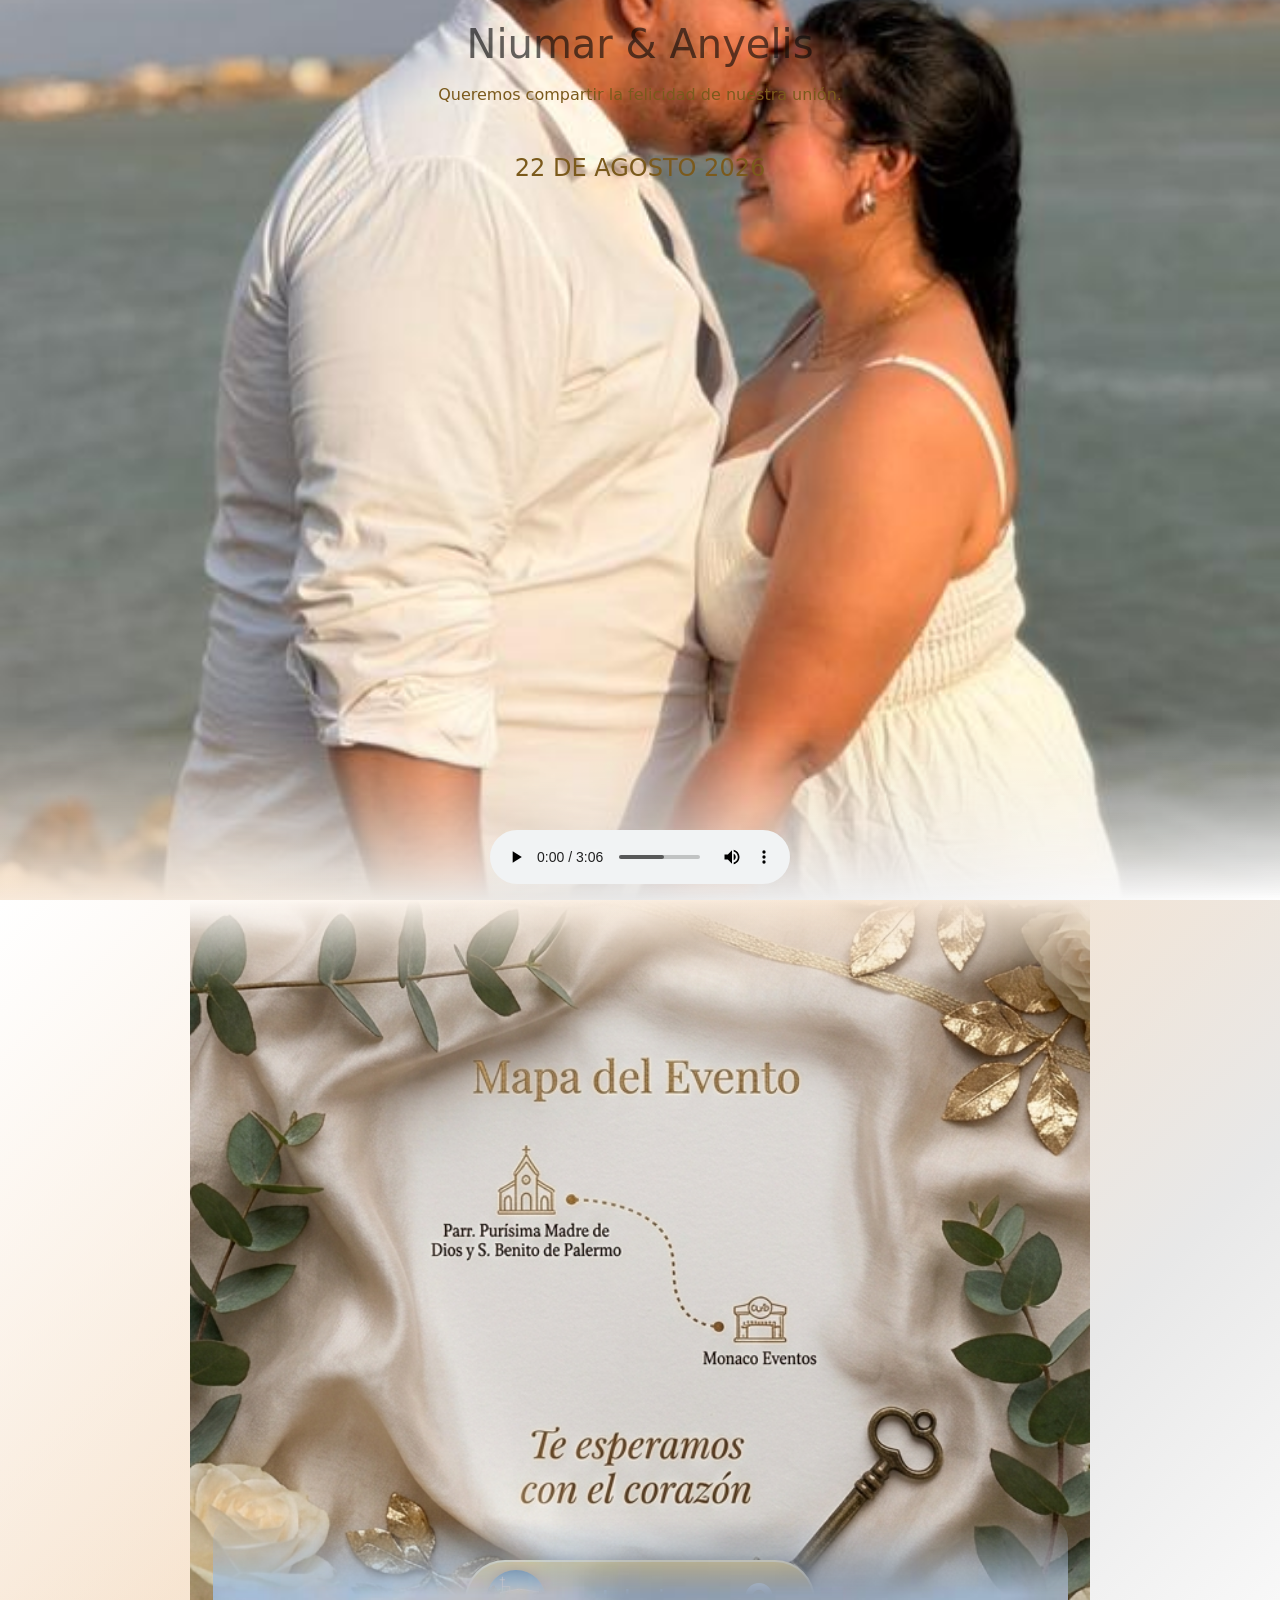
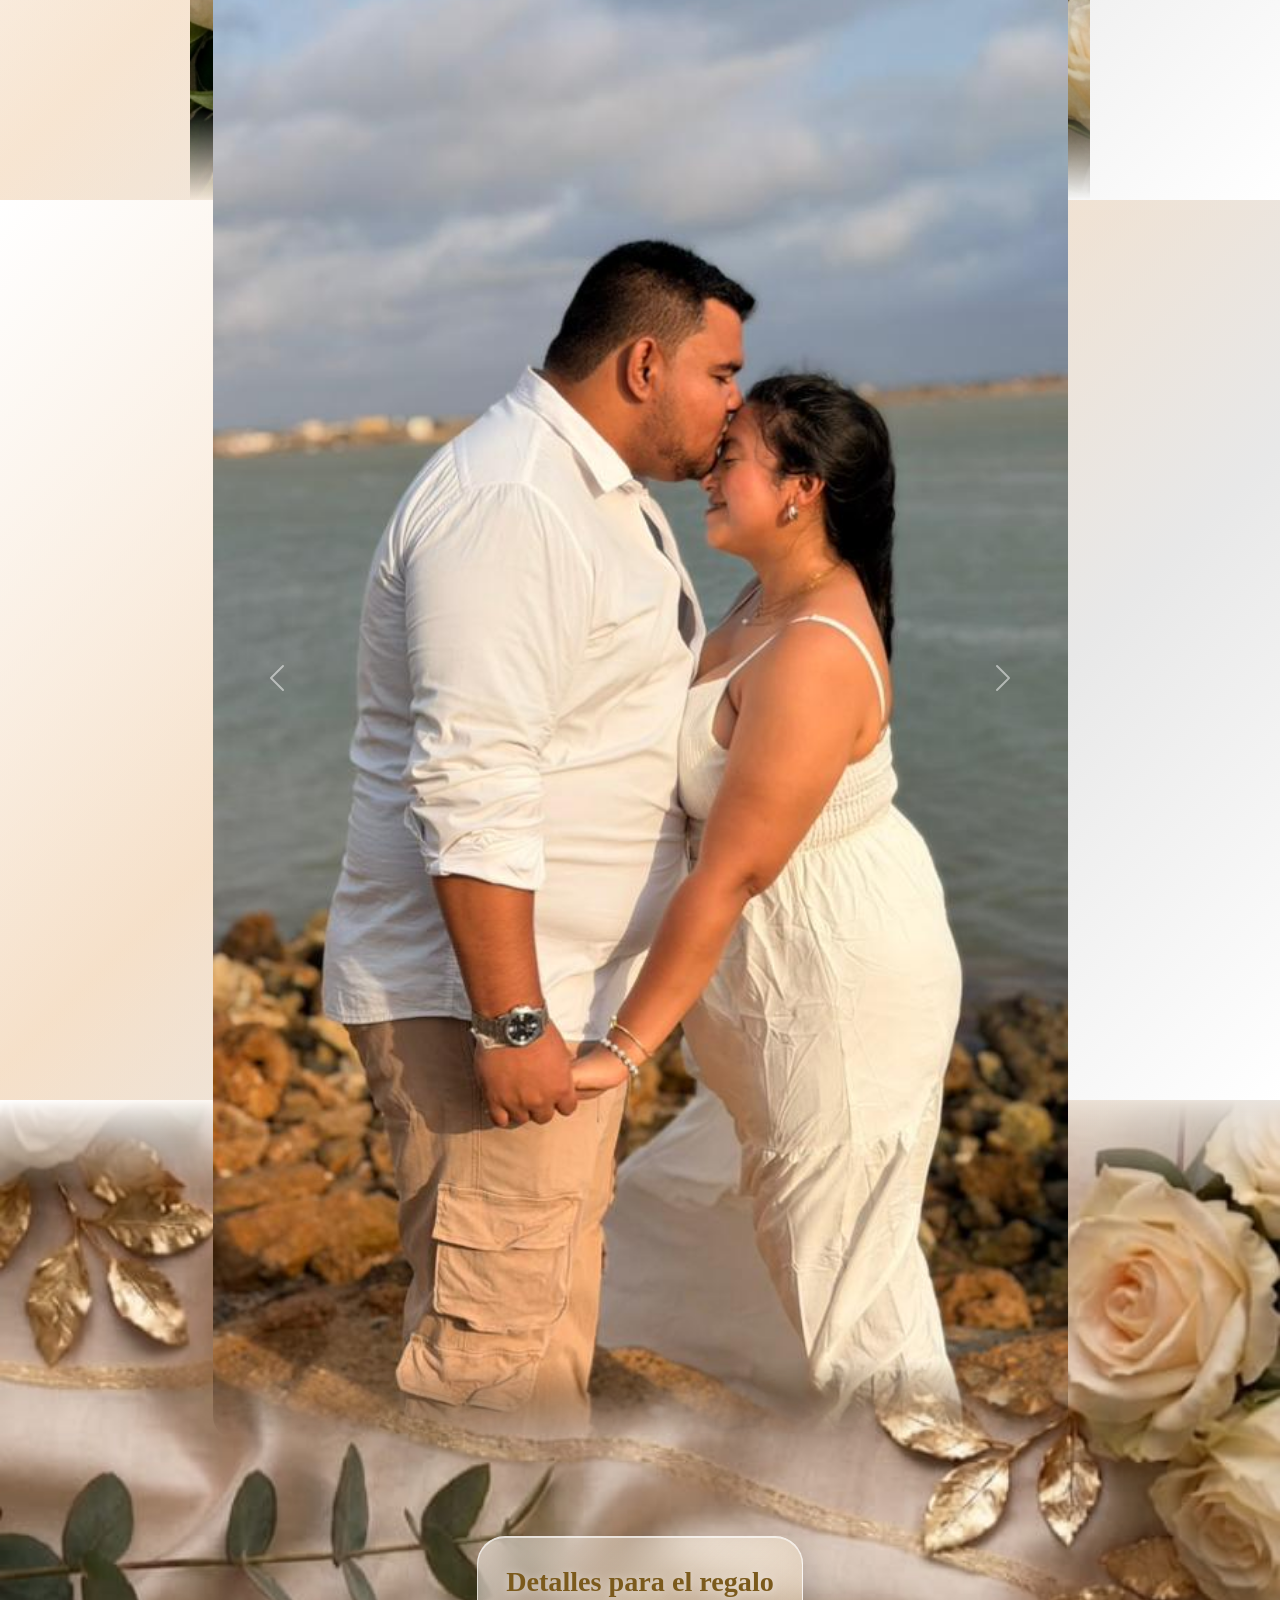
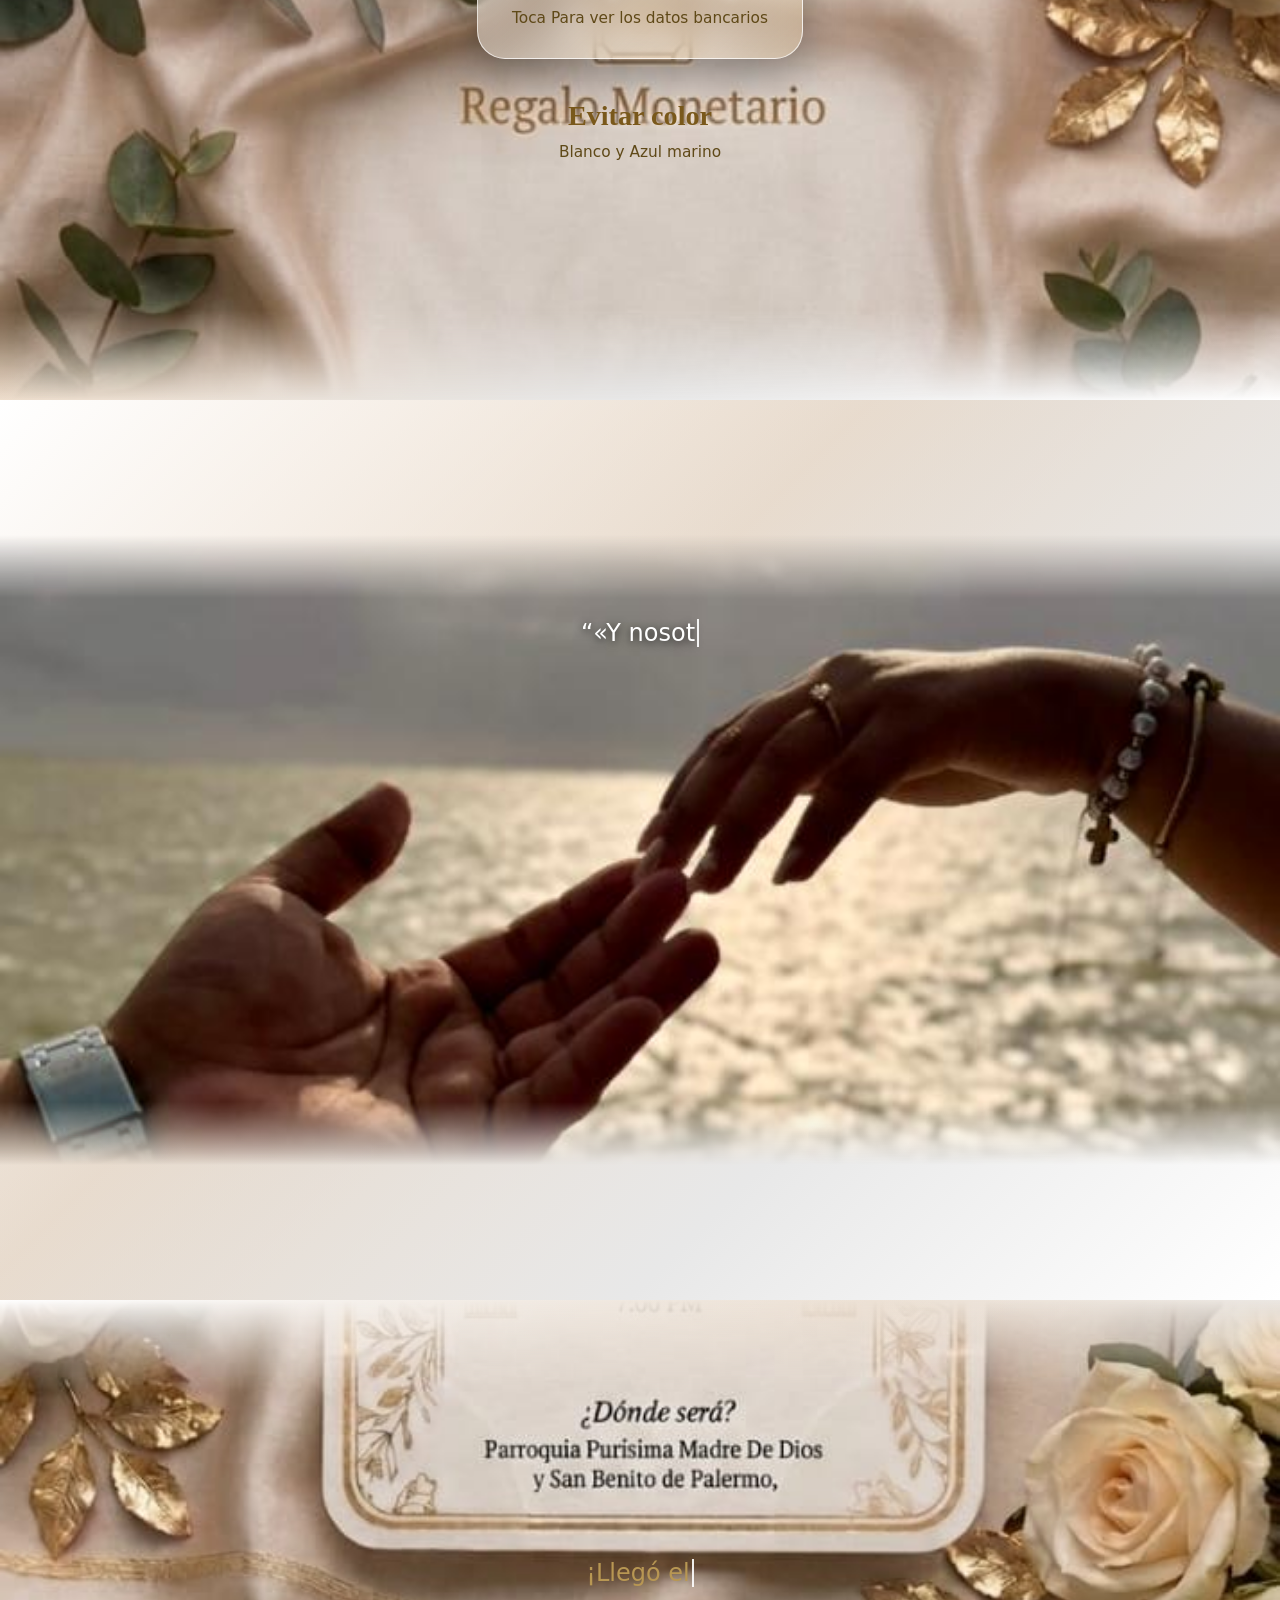
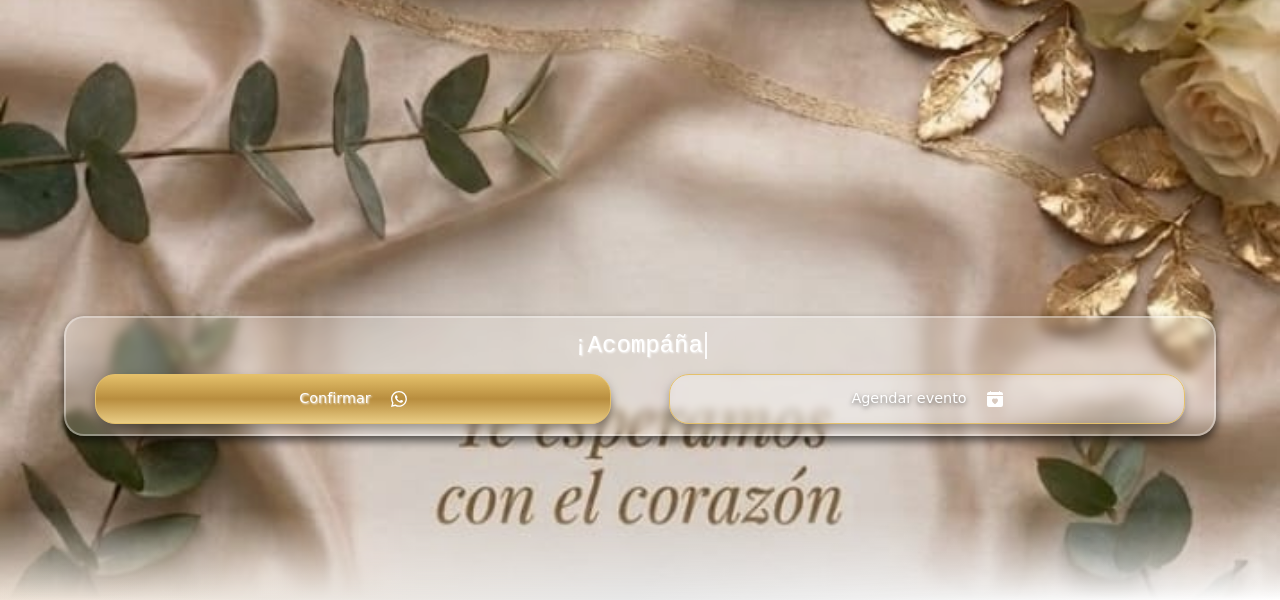
==== invitacion.html @ ceac842b "Add files via upload" ====
<!DOCTYPE html>
<html lang="es">

<head>
    <meta charset="UTF-8">
    <meta name="viewport" content="width=device-width, initial-scale=1.0">
    <link rel="stylesheet" href="css.css">
    <link href="https://cdn.jsdelivr.net/npm/bootstrap@5.3.8/dist/css/bootstrap.min.css" rel="stylesheet"
        integrity="sha384-sRIl4kxILFvY47J16cr9ZwB07vP4J8+LH7qKQnuqkuIAvNWLzeN8tE5YBujZqJLB" crossorigin="anonymous">

    <title>N y A</title>
</head>

<body>




    <div class="a1">
        <div class="contendor-imagen">
            <div class="img-portada">
                <picture>
                    <source media="(max-width: 768px)" srcset="/fotos/5.jpeg">

                    <source media="(min-width: 769px)" srcset="/fotos/1.jpeg">
                    <img src="/fotos/1.jpg" alt="/fotos/1.jpeg"> 
                </picture>
            </div>
            <div class="texto-portada">

                <h2>Niumar & Anyelis</h2>
                <p>Queremos compartir la felicidad de nuestra unión.</p>
                <h3>22 DE AGOSTO 2026</h3>  
                
                <audio autoplay loop controls>
  <source src="/musica/WhatsApp Audio 2026-07-12 at 10.15.30 PM.mpeg"  type="audio/mpeg">
  Tu navegador no soporta el elemento de audio.
</audio>
            </div>
        </div>

    </div>

    <div class="b2">

        <div class="contendor-lugares">
            <img class="fondo-lugares" src="/fotos/fondo3.png" alt=""> 

            <a href="https://maps.app.goo.gl/RhKNfCVbf9KJ9trP8?g_st=aw" class="card-ubicacion-1">
                <div class="foto-lugar-1"> <img src="/fotos/iglesia.jpeg" alt=""></div>
                <div class="texto-lugar-1">
                    <p>Iglesia </p>
                    <p href=""><svg xmlns="http://www.w3.org/2000/svg" width="36" height="36" fill="currentColor"
                            class="bi bi-geo-alt-fill" viewBox="0 0 16 16">
                            <path
                                d="M8 16s6-5.686 6-10A6 6 0 0 0 2 6c0 4.314 6 10 6 10m0-7a3 3 0 1 1 0-6 3 3 0 0 1 0 6" />
                        </svg></p>

                </div>
            </a>
            <a href="https://maps.app.goo.gl/JkAEyETR7zWcaUK56?g_st=awb" class="card-ubicacion-2">


                <div class="texto-lugar-1">


                    <p href=""><svg xmlns="http://www.w3.org/2000/svg" width="36" height="36" fill="currentColor"
                            class="bi bi-geo-alt-fill" viewBox="0 0 16 16">
                            <path
                                d="M8 16s6-5.686 6-10A6 6 0 0 0 2 6c0 4.314 6 10 6 10m0-7a3 3 0 1 1 0-6 3 3 0 0 1 0 6" />
                        </svg></p>

                    <p>Recepción</p>
                </div>
                <div class="foto-lugar-1"> <img src="/fotos/clup.jpeg" alt=""></div>

            </a>


        </div>


    </div>



    <div class="b2">

        <div class="contenedor-fotos-historia">
            <h4>¡Camino al Altar!</h4>
            <div id="carouselExampleFade" class="carousel slide carousel-fade">
                <div class="carousel-inner">
                    <div class="carousel-item active">
                        <img src="/fotos/1.jpeg" class="d-block w-100" alt="...">
                    </div>
                    <div class="carousel-item">
                        <img src="/fotos/2.jpeg" class="d-block w-100" alt="...">
                    </div>
                    <div class="carousel-item">
                        <img src="/fotos/3.jpeg" class="d-block w-100" alt="...">
                    </div>
                    <div class="carousel-item">
                        <img src="/fotos/4.jpeg" class="d-block w-100" alt="...">
                    </div>
                    
                    <div class="carousel-item">
                        <img src="/fotos/7.jpeg" class="d-block w-100" alt="...">
                    </div> 
                    <div class="carousel-item">
                        <img src="/fotos/8.jpeg" class="d-block w-100" alt="...">
                    </div>
                    <div class="carousel-item">
                        <img src="/fotos/9.jpeg" class="d-block w-100" alt="...">
                    </div>
                    <div class="carousel-item">
                        <img src="/fotos/10.jpeg" class="d-block w-100" alt="...">
                    </div>

                    <div class="carousel-item">
                        <img src="/fotos/11.jpeg" class="d-block w-100" alt="...">
                    </div>
                    <div class="carousel-item">
                        <video class="d-block w-100" controls autoplay muted loop>
                            <source src="/fotos/V3.mp4" type="video/mp4">
                        </video>
                    </div>
                </div>

                <button class="carousel-control-prev" type="button" data-bs-target="#carouselExampleFade"
                    data-bs-slide="prev">
                    <span class="carousel-control-prev-icon" aria-hidden="true"></span>
                    <span class="visually-hidden">Previous</span>
                </button>
                <button class="carousel-control-next" type="button" data-bs-target="#carouselExampleFade"
                    data-bs-slide="next">
                    <span class="carousel-control-next-icon" aria-hidden="true"></span>
                    <span class="visually-hidden">Next</span>
                </button>
            </div>
        </div>


    </div>






    <div class="b2">

        <div class="texto-pago">
            <div type="button" class="payment-header" data-bs-toggle="modal" data-bs-target="#exampleModal">
                <div class="payment-header-2">

                    <h3 class="payment-title">Detalles para el regalo</h3>
                    <p class="payment-subtitle">Toca Para ver los datos bancarios </p>
                </div>
            </div>

            <div class="payment-header-3">

                <h3 class="payment-title">Evitar color</h3>
                <p class="payment-subtitle">Blanco y Azul marino </p>
            </div>


        </div>
        <div class="detalles"><img src="/fotos/detalle.jpeg" alt="">
        </div>
    </div>


    <div class="b2">
        <div class="cinta-biblica">
            <img src="/fotos/16.jpeg" alt="">
            <p>“​​«Y nosotros hemos conocido el amor que Dios nos tiene, y hemos creído en él. Dios es Amor y quien
                permanece en el amor permanece en Dios y Dios permanece en él». ​1 Jn 4, 16”</p>


        </div>

    </div>


    <div class="b2">

        <div class="a3">
            <img src="/fotos/fondo5.jpeg" alt="">
            <div class="container-tiempo"> 
                <div class="conteo">
                    <div class="container">

                        <div class="countdown-section">


                            <div class=" conteocard  d-flex gap-3" id="countdown">
                                <!-- Días -->
                                <div class="countdown-box">
                                    <span class="countdown-number" id="days">00</span>
                                    <span class="countdown-label">Días</span>
                                </div>
                                <!-- Horas -->
                                <div class="countdown-box">
                                    <span class="countdown-number" id="hours">00</span>
                                    <span class="countdown-label">Horas</span>
                                </div>
                                <!-- Minutos -->
                                <div class="countdown-box">
                                    <span class="countdown-number" id="minutes">00</span>
                                    <span class="countdown-label">Min</span>
                                </div>
                                <!-- Segundos -->
                                <div class="countdown-box">
                                    <span class="countdown-number" id="seconds">00</span>
                                    <span class="countdown-label">Seg</span>
                                </div>
                            </div>

                            <h4 id="expired-message" class="mt-4 d-none" style="color: #b89753;">¡Llegó el gran día!
                            </h4>
                        </div>
                    </div>
                </div>



                <div class="confirmacion">
                    <div class="container-card-confiramacion">
                        <samp>¡Acompáñanos!</samp>
                        <div class="botones-confirmacion">
                            <a class="boton1"
                                href="https://wa.me/584146645909?text=Hola%2C%20quiero%20confirmar%20mi%20asistencia%20a%20la%20Boda%20de%20Niumar%20y%20Anyelis"
                                target="_blank" rel="noopener noreferrer">Confirmar <svg
                                    xmlns="http://www.w3.org/2000/svg" width="16" height="16" fill="currentColor"
                                    class="bi bi-whatsapp" viewBox="0 0 16 16">
                                    <path
                                        d="M13.601 2.326A7.85 7.85 0 0 0 7.994 0C3.627 0 .068 3.558.064 7.926c0 1.399.366 2.76 1.057 3.965L0 16l4.204-1.102a7.9 7.9 0 0 0 3.79.965h.004c4.368 0 7.926-3.558 7.93-7.93A7.9 7.9 0 0 0 13.6 2.326zM7.994 14.521a6.6 6.6 0 0 1-3.356-.92l-.24-.144-2.494.654.666-2.433-.156-.251a6.56 6.56 0 0 1-1.007-3.505c0-3.626 2.957-6.584 6.591-6.584a6.56 6.56 0 0 1 4.66 1.931 6.56 6.56 0 0 1 1.928 4.66c-.004 3.639-2.961 6.592-6.592 6.592m3.615-4.934c-.197-.099-1.17-.578-1.353-.646-.182-.065-.315-.099-.445.099-.133.197-.513.646-.627.775-.114.133-.232.148-.43.05-.197-.1-.836-.308-1.592-.985-.59-.525-.985-1.175-1.103-1.372-.114-.198-.011-.304.088-.403.087-.088.197-.232.296-.346.1-.114.133-.198.198-.33.065-.134.034-.248-.015-.347-.05-.099-.445-1.076-.612-1.47-.16-.389-.323-.335-.445-.34-.114-.007-.247-.007-.38-.007a.73.73 0 0 0-.529.247c-.182.198-.691.677-.691 1.654s.71 1.916.81 2.049c.098.133 1.394 2.132 3.383 2.992.47.205.84.326 1.129.418.475.152.904.129 1.246.08.38-.058 1.171-.48 1.338-.943.164-.464.164-.86.114-.943-.049-.084-.182-.133-.38-.232" />
                                </svg></a>
                            <a class="boton2"
                                href="https://calendar.google.com/calendar/render?action=TEMPLATE&text=Boda+Niumar+y+Anyelis&dates=20260822T230000Z/20260823T030000Z"
                                target="_blank" rel="noopener noreferrer">Agendar evento <svg
                                    xmlns="http://www.w3.org/2000/svg" width="16" height="16" fill="currentColor"
                                    class="bi bi-calendar-heart-fill" viewBox="0 0 16 16">
                                    <path
                                        d="M4 .5a.5.5 0 0 0-1 0V1H2a2 2 0 0 0-2 2v1h16V3a2 2 0 0 0-2-2h-1V.5a.5.5 0 0 0-1 0V1H4zM16 14V5H0v9a2 2 0 0 0 2 2h12a2 2 0 0 0 2-2M8 7.993c1.664-1.711 5.825 1.283 0 5.132-5.825-3.85-1.664-6.843 0-5.132" />
                                </svg></a>
                        </div>
                    </div>
                </div>
            </div>
        </div>


    </div>





    <!-- Button trigger modal -->

    <!-- Modal -->
    <div class="modal fade" id="exampleModal" tabindex="-1" aria-labelledby="exampleModalLabel" aria-hidden="true">
        <div class="modal-dialog">
            <div class="modal-content">

                <div class="modal-body">

                    <div class="payment-card">
                        <div class="payment-header">

                            <h3 class="payment-title">Detalles para el regalo</h3>
                            <p class="payment-subtitle">Datos bancarios y Zelle para tu aporte</p>
                        </div>

                        <div class="payment-grid">
                            <div class="payment-item">
                                <span class="payment-label">Banco</span>
                                <span class="payment-value">Provincial</span>
                                <span class="payment-label">Cuenta</span>
                                <span class="payment-value">N°‎0108-0085-4701-0032-5571</span>
                                <span class="payment-label">Identificación</span>
                                <span class="payment-value">V-24.251.660</span>
                                <span class="payment-label">Telefono</span>
                                <span class="payment-value">0424-672-2593</span>
                                <span class="payment-label">Zelle</span>
                                <strong class="payment-value">615-454-7557</strong>
                                <span class="payment-label">Concepto</span>
                                <span class="payment-value">"Regalo"</span>


                            </div>
                        </div>
                    </div>
                </div>

            </div>
        </div>
    </div>









    <script src="https://cdn.jsdelivr.net/npm/bootstrap@5.3.8/dist/js/bootstrap.bundle.min.js"
        integrity="sha384-FKyoEForCGlyvwx9Hj09JcYn3nv7wiPVlz7YYwJrWVcXK/BmnVDxM+D2scQbITxI"
        crossorigin="anonymous"></script>
    <script src="/script.js"></script>
</body>

</html>
---- css.css ----
* {
    margin: 0%;
    padding: 0%;

}

body {
    background: linear-gradient(135deg, #ffffff 0%, #db893124 40%, #e8e8e8 70%, #ffffff 100%);

}

.a1 {
    height: 100vh;
    width: 100%;
    display: flex;
    font-size: 40px;
    background: linear-gradient(135deg, #ffffff 0%, #db893124 40%, #e8e8e8 70%, #ffffff 100%);

}


.b2 {

    width: 100%;
    background: linear-gradient(135deg, #ffffff 0%, #db893124 40%, #e8e8e8 70%, #ffffff 100%);
    display: flex;
    justify-content: center;
    align-items: center;
    animation: text linear;
    animation-timeline: view();
    animation-range: entry 0% cover 40%;
    height: 100vh;
    flex-direction: column;
    position: relative;

}

.contendor-imagen {
    width: 100%;
    height: 100%;
    display: flex;
    flex-direction: column;
    position: relative;
    overflow: hidden;
}
.texto-portada-1 {
    position: absolute;
    inset: 0;
    z-index: 2;
    gap: 10px;
    height: 100%;
    
    display: flex;
    flex-direction: column;
    justify-content: center;
    align-items: center;
    width: 100%;
    margin: 0 auto;
    text-align: center; 
    opacity: 0;
    background-color: rgba(0, 0, 0, 0.295); 
    transform: translateX(-80px);
    animation: aparecerDesdeIzquierda 2.1s ease-out forwards;
color: white;
}
.texto-portada-1 .typing-content {
    display: inline;
    white-space: normal;
}

.texto-portada-1 h2{
    font-size: 2rem; 
     color: #7b5a1c; 
}
.texto-portada-1 p {
      font-size: 1.5rem; 
      width: 
      90%;
}
.texto-portada-1 a{
    text-decoration: none;
    color: white;
    border: solid 1px white;
    padding: 10px;
    border-radius: 10px; 
   background: transparent;
     backdrop-filter: blur(20px);
     font-size: 1rem; 
     box-shadow: 0px 5px 10px rgba(0, 0, 0, 0.63); 

}

.texto-portada-1 h2 .typing-cursor,
.texto-portada-1 p .typing-cursor {
    border-right: 2px solid rgba(255, 255, 255, 0.9);
    margin-left: 2px;
    animation: blinkCursor 0.8s step-end infinite;
}

.texto-portada {
    height: 100vh; 
    color: black;
    display: flex;
    flex-direction: column;
    align-items: center;
    gap: 10px;
    width: 100%;
    margin: 0 auto;
    text-align: left;
    opacity: 0;
    transform: translateX(-80px);
    animation: aparecerDesdeIzquierda 2.1s ease-out forwards;
}

.texto-portada h1,
.texto-portada h2,
.texto-portada h3,
.texto-portada p {
    opacity: 0;
    transform: translateX(-60px);
    animation: aparecerDesdeIzquierda 0.9s ease-out forwards;
}

.texto-portada h1 {
    animation-delay: 0.15s;
    font-size: 2rem;
    width: 100%;
    height: 5vh;
    display: flex;
    justify-content: center;
    color: #7b5a1c;
}

.texto-portada h2 {
    animation-delay: 0.35s;
    font-size: 2.5rem;
    width: 100%;
    height: 5vh;
    display: flex;
    justify-content: center;
    color: rgba(8, 8, 8, 0.616); 
    margin-top: 20px;
 
} 

.texto-portada h3 {
    margin-bottom: 69vh;
    animation-delay: 0.45s;
    font-size: 1.5rem;
    width: 100%;
    height: 5vh;
    display: flex;
    justify-content: center;
    color: #7b5a1c; 
}

.texto-portada p {
    animation-delay: 0.65s;
    font-size: 1rem;
    width: 90%;
    height: 5vh;
    display: flex;
    justify-content: center;
    text-align: center;
    color: #7b5a1c; 
}


@keyframes text {
    from {
        opacity: 0;
        scale: .5;

    }

    to {
        opacity: 1;
        scale: 1;

    }
}


.img-portada {
    position: absolute;
    inset: 0;
    width: 100%;
    height: 100%;
    z-index: 0;

}

.img-portada img {
    width: 100%;
    height: 100%;
    image-rendering: high-quality;
    /* Para navegadores modernos */
    image-rendering: -webkit-optimize-contrast;
    /* Chrome */
    display: block;
    object-fit: cover;
    mask-image: linear-gradient(white 80%, transparent);
    animation: fadeIn 3s ease;
}

@keyframes fadeIn {
    0% {
        opacity: 0;
        filter: blur(20px);

    }

    10% {
        opacity: 1;
        filter: brightness(2) blur(10px);

    }
}

@keyframes aparecerDesdeIzquierda {
    0% {
        opacity: 0;
        transform: translateX(-80px);
    }

    100% {
        opacity: 1;
        transform: translateX(0);
    }
}

.contendor-lugares {
    width: 100%;
    max-width: 900px;
    height: 100vh;
    display: flex;
padding-top: 70px; 
    flex-direction: column;
    align-items: center;
    gap: 20px;  
    justify-content: end; 
    position: relative;
    overflow: hidden;

}

.fondo-lugares {
    position: absolute;
    inset: 0;
    width: 100%;
    height: 100%;
    object-fit: cover;
    z-index: 0;
    pointer-events: none;
    mask-image: linear-gradient(transparent, white 10%, white 90%, transparent);

}

.contendor-lugares > *:not(.fondo-lugares) {
    position: relative;
    z-index: 1;
}


.card-ubicacion-1,
.card-ubicacion-2 {
    background-color: rgba(255, 255, 255, 0.274);
    width: 350px; 
    height: 80px;
    border: solid 2px rgba(255, 255, 255, 0.468);
    border-radius: 50px;  
    display: flex;
    opacity: 0;
    transform: translateX(0);
    transition: transform 1200ms cubic-bezier(.2,.8,.2,1), opacity 1200ms ease-out;
}

.card-ubicacion-1 {
    transform: translateX(-220px);
     color: white;
    background: linear-gradient(to bottom, #e4c06a 0%, #b88d3e 50%, #e9cc84 100%);
    border: solid 2px #ffffff71; 
       backdrop-filter: blur(10px); 
         box-shadow: 0px 5px 15px rgba(0, 0, 0, 0.64); 
           text-decoration: none; 
}

.card-ubicacion-2 {
    transform: translateX(220px);
 border: solid 2px #e4c06a; 
   margin-bottom: 60px ;   
   color: #e4bf6a8c; 
     backdrop-filter: blur(10px); 
       box-shadow: 0px 5px 15px rgba(0, 0, 0, 0.5); 
     text-shadow: 0px 5px 10px rgba(255, 255, 255, 0.498); 
       text-decoration: none;
   }

/* Cuando el observer añade la clase, llevan a posición visible */
.card-ubicacion-1.in-view,
.card-ubicacion-2.in-view {
    transform: translateX(0);
    opacity: 1;
}

.foto-lugar-1 {
    width: 100px; 
    height: 100%; 
    display: flex;
    justify-content: center;
    align-items: center;
}

.foto-lugar-1 img {
    width: 60px;
    height: 60px; 
    object-fit: cover;
    border-radius: 50%;
    box-shadow: 0px 5px 15px rgba(0, 0, 0, 0.911); 
}

.texto-lugar-1 {
    width: 250px;
    height: 100%;
    display: flex;
    justify-content:space-around; 
    align-items: center;
    padding: 5px;
}

.texto-lugar-1 p {
    text-align: center;
    justify-content: center; 
  margin: 0;
  padding: 0; 
    font-size: 1.5rem;
    
}






@keyframes aparecerDesdeArriba {
    from {
        opacity: 0;
        transform: translateY(-60px);
    }

    to {
        opacity: 1;
        transform: translateY(0);
    }
}

@keyframes entrarDesdeIzquierda {
    from {
        opacity: 0;
        transform: translateX(-120px);
    }

    to {
        opacity: 1;
        transform: translateX(0);
    }
}

@keyframes entrarDesdeDerecha {
    from {
        opacity: 0;
        transform: translateX(120px);
    }

    to {
        opacity: 1;
        transform: translateX(0);
    }
}

.contenedor-fotos-historia {
    width: 100%;
    max-width: 900px;
    height: 100vh;
    display: flex;
    justify-content: center !important;
    align-items: center;
    flex-direction: column;

}

.contenedor-fotos-historia h4 {
    font-size: 2.5rem;
    text-align: center;
    font-family: 'Cinzel', 'Georgia', serif;
    font-weight: bold;
    background: linear-gradient(to bottom, #e4c06a 0%, #b88d3e 50%, #e9cc84 100%);
    -webkit-background-clip: text;
    -webkit-text-fill-color: transparent;
    background-clip: text;
    text-fill-color: transparent;
    filter: drop-shadow(1px 4px 4px rgba(216, 209, 196, 0.842));
    text-shadow: 0px 5px 10px rgba(218, 218, 218, 0.217);
}

.contenedor-fotos-historia .typing-content {
    display: inline;
    white-space: normal;
}

.contenedor-fotos-historia h4 .typing-cursor {
    border-right: 2px solid rgba(255, 255, 255, 0.9);
    margin-left: 2px;
    animation: blinkCursor 0.8s step-end infinite;
}

.carousel {
    width: 95%;
    height: 80%;
    display: flex;
    justify-content: center;
    align-items: center;

}

.carousel img {
    width: 100%;
    height: 100%;
    object-fit: cover;
    border-radius: 20px;
    image-rendering: high-quality;
    /* Para navegadores modernos */
    image-rendering: -webkit-optimize-contrast;
    /* Chrome */
    display: block;
    object-fit: cover;
    mask-image: linear-gradient(transparent, white 5%, white 95%, transparent);
    animation: fadeIn 3s ease;

}

.carousel video {
    width: 100%;
    height: 100%;
    object-fit: cover;
    border-radius: 20px;
    mask-image: linear-gradient(transparent, white 5%, white 95%, transparent);

}

.cinta-biblica {
    position: relative;
    width: 100%;
    height: 70vh;
    display: flex;
   justify-content: center;    
    overflow: hidden;
}

.cinta-biblica img {
    position: absolute;
    inset: 0;
    width: 100%;
    height: 100%;
    object-fit: cover;
    z-index: 0;
    mask-image: linear-gradient(transparent, white 10%, white 90%, transparent);

}

.cinta-biblica p {
     margin-top: 60px;
    position: relative;
    z-index: 1;
    color: white;
    text-align: center;
    padding: 20px;
    max-width: min(90%, 700px);
  
    text-shadow: 0 2px 8px rgba(0, 0, 0, 0.8);
    font-size: clamp(1.5rem, 2.2vw, 1.5rem);
    line-height: 1.5;
    display: block;
    overflow: hidden;
    opacity: 1;
}

.cinta-biblica .typing-content {
    display: inline;
    white-space: normal;
}

.cinta-biblica p .typing-cursor {
    border-right: 2px solid rgba(255, 255, 255, 0.9);
    margin-left: 2px;
    animation: blinkCursor 0.8s step-end infinite;
}

@keyframes blinkCursor {
    50% {
        border-color: transparent;
    }
}

.a3 {
    width: 100%;
    height: 100vh;

    position: relative;
}

.a3 img {
    width: 100%;
    height: 100vh;
    object-fit: cover;
    mask-image: linear-gradient(transparent, white 10%, white 90%, transparent);


}

.container-tiempo {
    height: 100%;
    width: 100%;
    position: absolute;
    inset: 0;
    z-index: 10;
    display: flex;
    flex-direction: column;
}

.container-tiempo .typing-content {
    display: inline;
    white-space: normal;
}

.container-tiempo .typing-cursor {
    border-right: 2px solid rgba(255, 255, 255, 0.9);
    margin-left: 2px;
    animation: blinkCursor 2s step-end infinite;
}

.conteo {
    width: 100%;
    height: 59vh;    
    display: flex;
    justify-content: end !important;  
    align-items: end !important ; 

} 

.conteocard {
    width: 100%; 
    height: 100%;
margin-top: 50px;   
display: flex;
    justify-content: center;
    align-items: end; 
    
  
    
}

.textox {
    width: 100%;
    height: 20vh;

    display: flex;
  


}
.countdown-box{
    height: 120px; 
}
.textox h3 {
    width: 100%;
    font-size: 1rem;
    text-align: center;
    color: rgba(255, 255, 255, 0.849);
    text-shadow: 1px 1px 10px rgba(0, 0, 0, 0.984);
}

.textox .typing-content {
    display: inline;
    white-space: normal;
}

.textox h3 .typing-cursor {
    border-right: 2px solid rgba(255, 255, 255, 0.9);
    margin-left: 2px;
    animation: blinkCursor 0.8s step-end infinite;
}

.confirmacion {
    width: 100%;
    height: 30vh;

    display: flex;
    justify-content: center;
    align-items: center;
    flex-direction: column;


}

.container-card-confiramacion {
    width: 90%;
    height: 120px; 
    display: flex;
    justify-content: center;
    align-items: center;
    flex-direction: column;
    border: solid 3px rgb(255, 255, 255);
    border-radius: 20px;
    background: rgba(255, 255, 255, 0.2);
    backdrop-filter: blur(5px);
    -webkit-backdrop-filter: blur(5px);
    border: 2px solid rgba(255, 255, 255, 0.331);
    margin-top: 20px;
    box-shadow: 0px 5px 10px rgba(0, 0, 0, 0.612);
    text-shadow: 1px 1px 2px rgba(255, 255, 255, 0.877);
}

.container-card-confiramacion samp {
    font-size: 1.5rem;
color:white; 
}

.botones-confirmacion {
    width: 100%;
    display: flex;
    justify-content: space-around;


}

.botones-confirmacion a {
    width: 45%; 
    height: 50px;
    display: flex;
    justify-content: center;
    align-items: center;

    gap: 20px;
    border-radius: 20px;
    box-shadow: 0px 5px 10px rgba(0, 0, 0, 0.292);
    font-size: 0.9rem;
    margin-top: 10px;

    text-decoration: none;

}

.boton1 {
    color: white;
    background: linear-gradient(to bottom, #e4c06a 0%, #b88d3e 50%, #e9cc84 100%);
    border: solid 1px #e4c06a;
}

.boton2 {
    border: solid 1px #e4c06a;
    color: white; 
    text-shadow: 0px 2px 5px rgba(0, 0, 0, 0.521);
    background: rgba(255, 255, 255, 0.14);
    backdrop-filter: blur(5px); 
}

.container {
    height: 100%;
    width: 100%;
    ;

}

.countdown-section {
    height: 100%;
    display: flex;
    justify-content: center;
    align-items: center;
    flex-direction: column;


}



.countdown-box {
    background: rgba(255, 255, 255, 0.2);
    backdrop-filter: blur(2px);
    -webkit-backdrop-filter: blur(2px);
    border: 2px solid rgba(255, 255, 255, 0.635);
    border-radius: 10px;
    min-width: 80px;
    box-shadow: 0px 5px 10px rgba(0, 0, 0, 0.612);
    display: flex;
    flex-direction: column;
    justify-content: center;
    align-items: center;
}

.mb-4 {
    font-family: 'Cinzel', 'Georgia', serif;
    /* Tipografía elegante similar */
    font-weight: bold;
    background: linear-gradient(to bottom, #e4c06a 0%, #b88d3e 50%, #e9cc84 100%);
    -webkit-background-clip: text;
    -webkit-text-fill-color: transparent;
    background-clip: text;
    text-fill-color: transparent;
    /* Sombra suave para imitar el relieve de la imagen */
    filter: drop-shadow(1px 4px 4px rgba(216, 209, 196, 0.842));
    font-size: 3rem;

    /* Sombra para resaltar el texto */
}


.countdown-number {
    font-family: 'Cinzel', 'Georgia', serif;
    /* Tipografía elegante similar */
    font-weight: bold;
    background: linear-gradient(to bottom, #e4c06a 0%, #b88d3e 50%, #e9cc84 100%);
    -webkit-background-clip: text;
    -webkit-text-fill-color: transparent;
    background-clip: text;
    text-fill-color: transparent;
    /* Sombra suave para imitar el relieve de la imagen */
    filter: drop-shadow(1px 4px 4px rgba(216, 209, 196, 0.4));
    font-size: 2rem;

}

.countdown-label {
    font-size: 0.85rem;
    text-transform: uppercase;
    color: #ecebeb;
    letter-spacing: 1px;
    text-shadow: 1px 1px 10px rgba(0, 0, 0, 0.984);
}
.texto-pago {
    position: absolute;
    inset: 0;
    width: 100%;
    height: 100%;
    z-index: 2;
    display: flex;
    justify-content: center;
    align-items: center  ;
    flex-direction: column; 
    gap: 40px; 
   
}
 .modal-body, .modal-content, .modal-dialog, .modal{
    background: transparent !important; 
    border: none !important;
    box-shadow: none !important; 
    display: flex;
    justify-content: center;
    align-items: center;

} 
.modal-body {
    display: flex;
    justify-content: center;
    align-items: center;
    padding: 0 !important; 
} 

.payment-header-2{
    width: min(100%, 640px);
    margin-top: 200px; 
    padding: 28px; 
    border-radius: 28px;
    background: linear-gradient(135deg, rgba(255, 255, 255, 0.46), rgba(244, 223, 170, 0.24));
    border: 1px solid rgba(255, 255, 255, 0.7);
    box-shadow: 0 18px 45px rgba(0, 0, 0, 0.35), inset 0 1px 0 rgba(255, 255, 255, 0.63);
    backdrop-filter: blur(14px);
    -webkit-backdrop-filter: blur(14px);
   
}
.payment-card {
    width: min(92%, 640px);
    position: relative;
    padding: 28px;
    border-radius: 28px;
    background: linear-gradient(135deg, rgba(255, 255, 255, 0.46), rgba(244, 223, 170, 0.24));
    border: 1px solid rgba(255, 255, 255, 0.7);
    box-shadow: 0 18px 45px rgba(0, 0, 0, 0.35), inset 0 1px 0 rgba(255, 255, 255, 0.63);
    backdrop-filter: blur(14px);
    -webkit-backdrop-filter: blur(14px);
    overflow: hidden;
}

.payment-card::before {
    content: "";
    position: absolute;
    inset: 0;
    background: linear-gradient(135deg, rgba(228, 192, 106, 0.28), transparent 55%, rgba(255, 255, 255, 0.18));
    pointer-events: none;
}

.payment-header,
.payment-grid,
.payment-zelle {
    position: relative;
    z-index: 1;
}

.payment-badge {
    display: inline-flex;
    align-items: center;
    justify-content: center;
    padding: 6px 12px;
    border-radius: 999px;
    background: rgba(125, 91, 24, 0.18);
    border: 1px solid rgba(125, 91, 24, 0.35);
    color: #7b5a1c;
    font-size: 0.72rem;
    text-transform: uppercase;
    letter-spacing: 1px;
    margin-bottom: 12px;
    font-weight: 700;
}

.payment-title {
    margin: 0;
    text-align: center;
    font-family: 'Cinzel', 'Georgia', serif;
    font-size: clamp(1.6rem, 2.2vw, 2.3rem);
    font-weight: 700;
    color: #7b5a1c;
    text-shadow: 0 1px 10px rgba(255, 255, 255, 0.55);
}

.payment-subtitle {
    margin: 8px 0 0;
    text-align: center;
    color: #5f4918;
    font-size: 0.96rem;
}

.payment-grid {
    display: flex;
    justify-content: column; 
    gap: 14px;
    margin-top: 22px;
    width: 100%; 
}

.payment-item {
    width: 100%; 
    background: rgba(255, 255, 255, 0.24);
    border: 1px solid rgba(255, 255, 255, 0.6);
    border-radius: 18px;
    padding: 14px 16px;
    box-shadow: inset 0 1px 0 rgba(255, 255, 255, 0.45);
    gap: 8px; 
}

.payment-label {
    display: block;
    margin-bottom: 6px;
    font-size: 0.72rem;
    text-transform: uppercase;
    letter-spacing: 1.1px;
    color: #7b5a1c;
    font-weight: 700;
}

.payment-value {
    color: #3b2a0d;
    font-size: 1rem;
    font-weight: 600;
}

.payment-zelle {
    display: flex;
    justify-content: space-between;
    align-items: center;
    gap: 16px;
    margin-top: 18px;
    padding: 16px 18px;
    border-radius: 18px;
    background: rgba(255, 255, 255, 0.26);
    border: 1px solid rgba(255, 255, 255, 0.62);
}

.payment-note {
    font-size: 0.9rem;
    color: #7b5a1c;
    font-weight: 700;
}

.detalles{
    width: 100%;
    height: 100%;
    display: flex;
    justify-content: center;
    align-items: center;    
    position: relative;
    overflow: hidden;

}
.detalles img{
    position: absolute;
    inset: 0;
    width: 100%;
    height: 100%;
    object-fit: cover;
    z-index: 0;
    mask-image: linear-gradient(transparent, white 10%, white 90%, transparent);
}
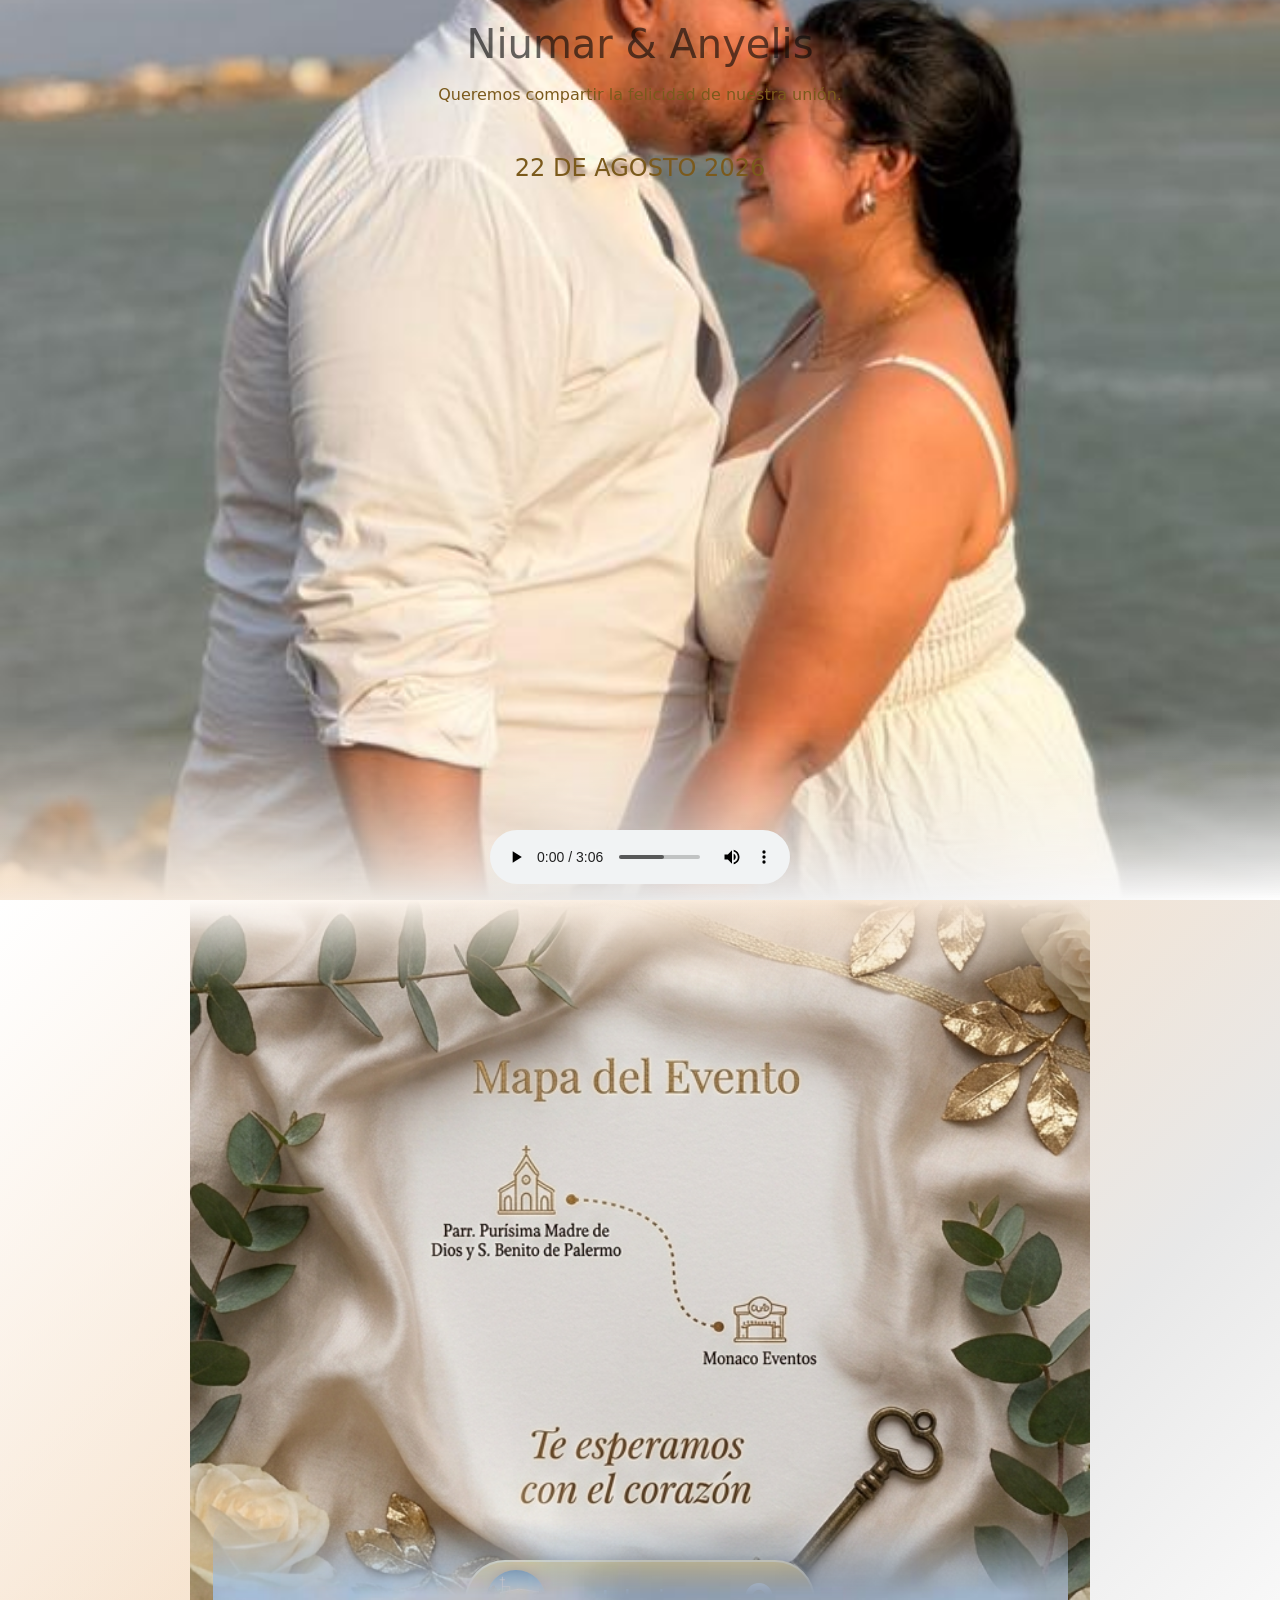
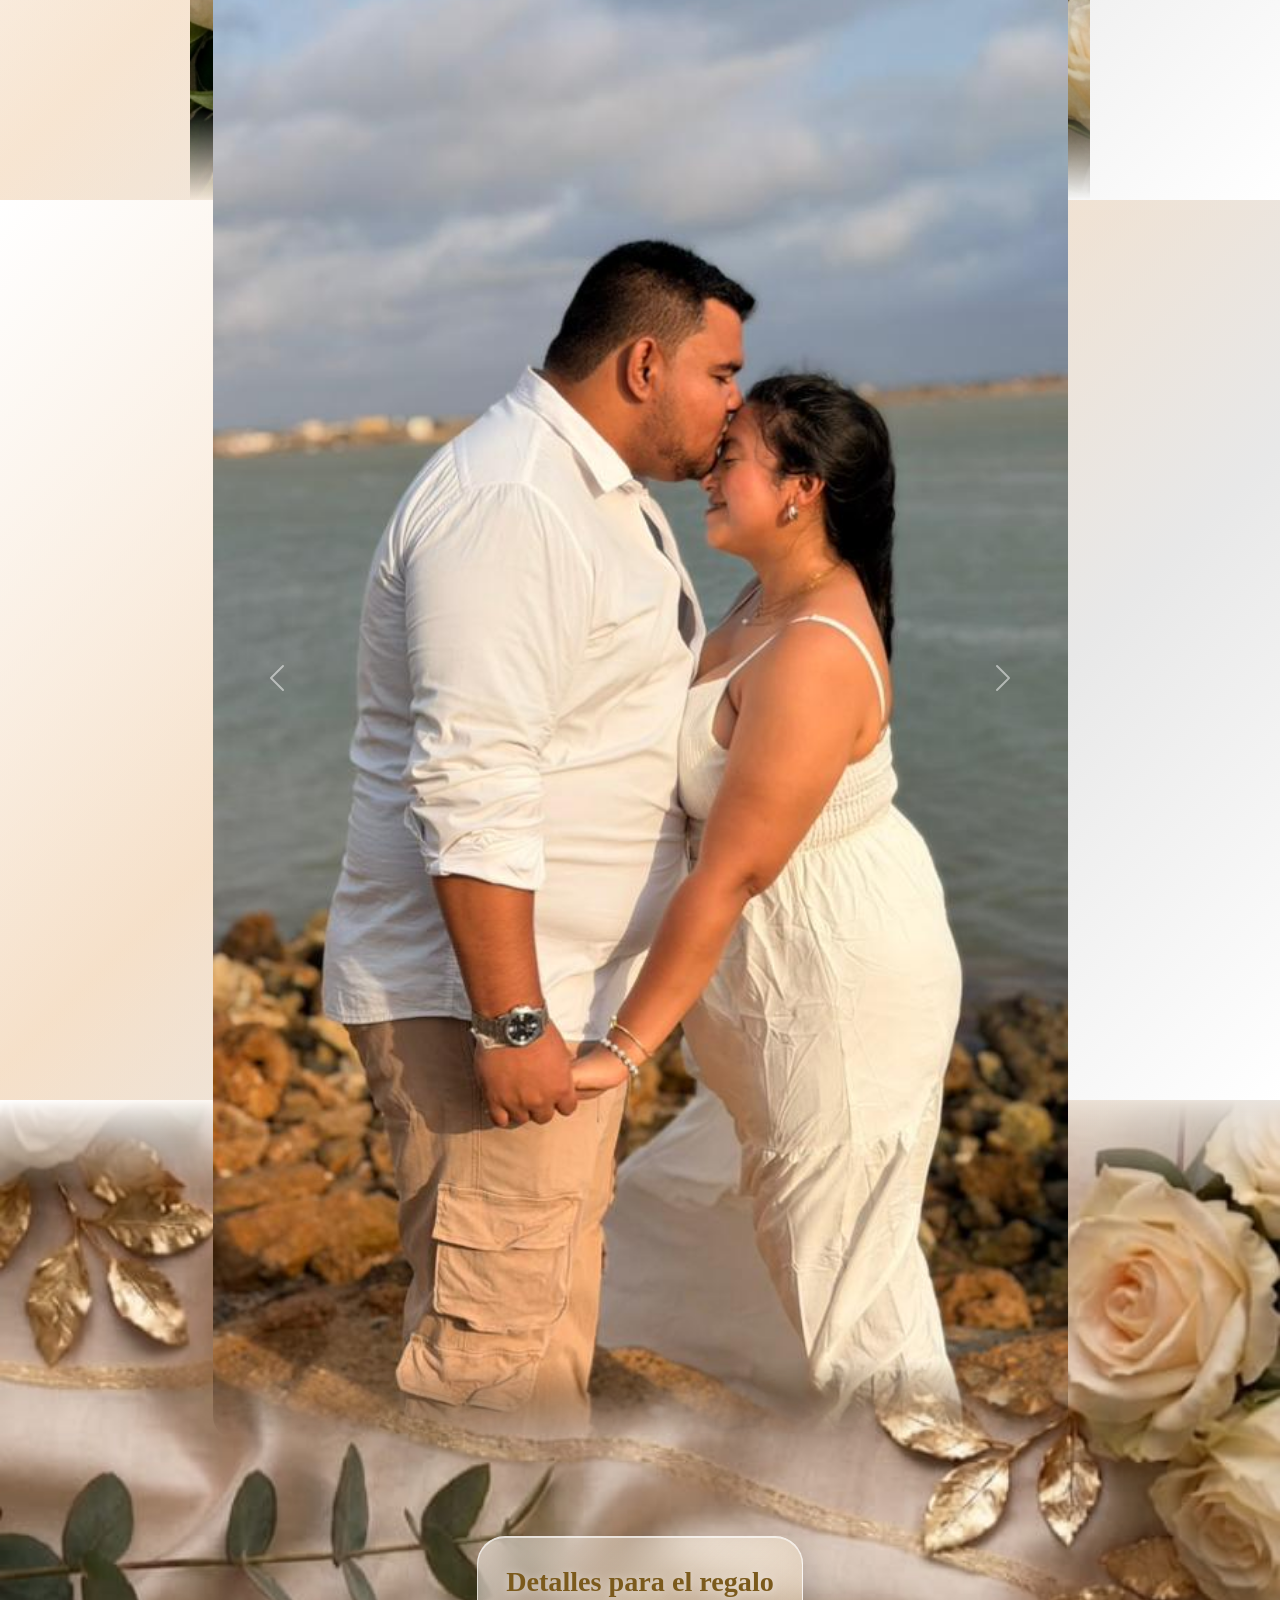
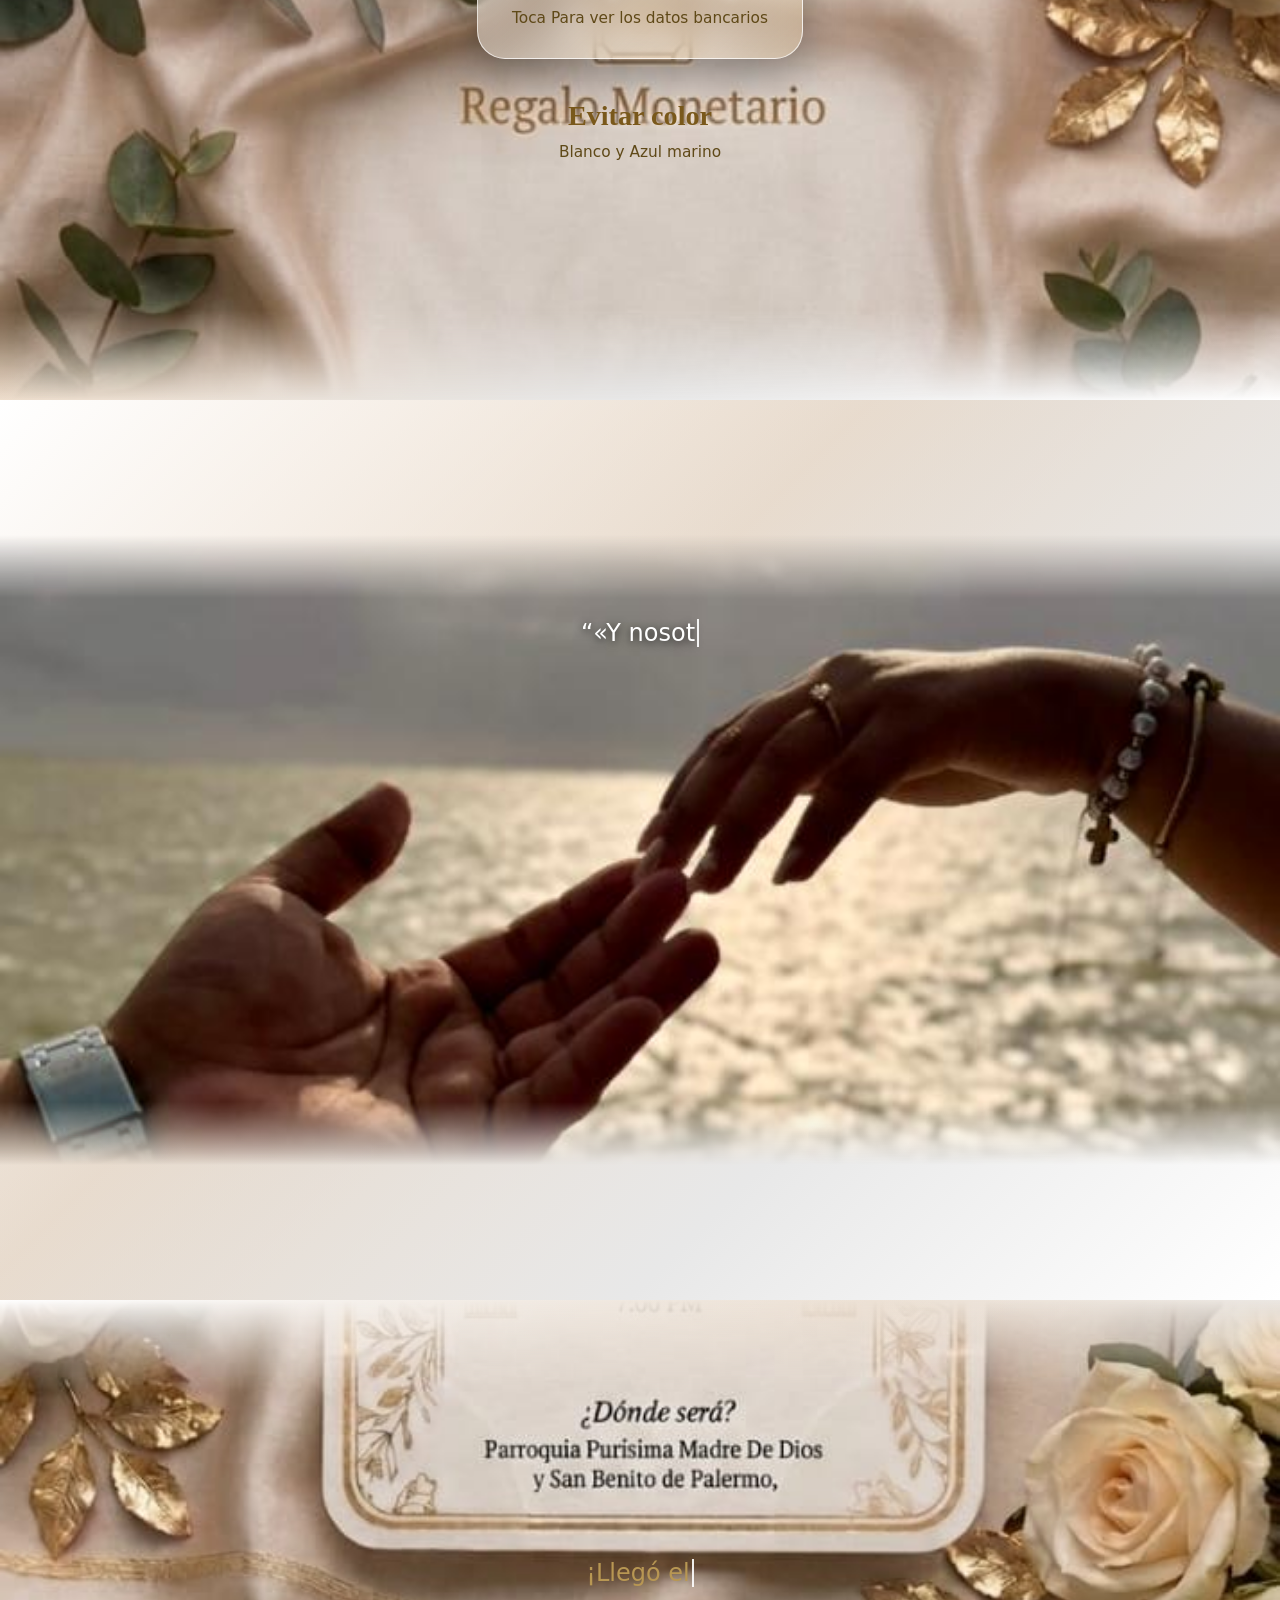
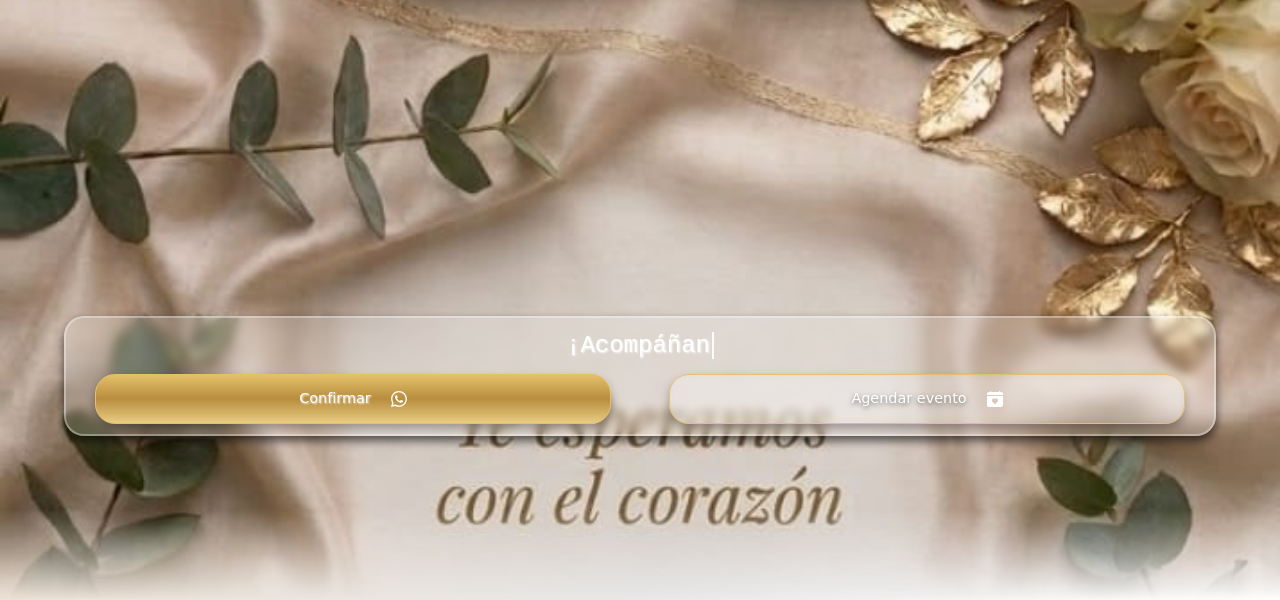
==== commit 6dc08576: "Update invitacion.html" ====
--- a/invitacion.html
+++ b/invitacion.html
@@ -20,10 +20,10 @@
         <div class="contendor-imagen">
             <div class="img-portada">
                 <picture>
-                    <source media="(max-width: 768px)" srcset="/fotos/5.jpeg">
-
-                    <source media="(min-width: 769px)" srcset="/fotos/1.jpeg">
-                    <img src="/fotos/1.jpg" alt="/fotos/1.jpeg"> 
+                    <source media="(max-width: 768px)" srcset="./fotos/5.jpeg">
+
+                    <source media="(min-width: 769px)" srcset="./fotos/1.jpeg">
+                    <img src="./fotos/1.jpg" alt="./fotos/1.jpeg"> 
                 </picture>
             </div>
             <div class="texto-portada">
@@ -33,7 +33,7 @@
                 <h3>22 DE AGOSTO 2026</h3>  
                 
                 <audio autoplay loop controls>
-  <source src="/musica/WhatsApp Audio 2026-07-12 at 10.15.30 PM.mpeg"  type="audio/mpeg">
+  <source src="./musica/WhatsApp Audio 2026-07-12 at 10.15.30 PM.mpeg"  type="audio/mpeg">
   Tu navegador no soporta el elemento de audio.
 </audio>
             </div>
@@ -313,4 +313,4 @@
     <script src="/script.js"></script>
 </body>
 
-</html>+</html>
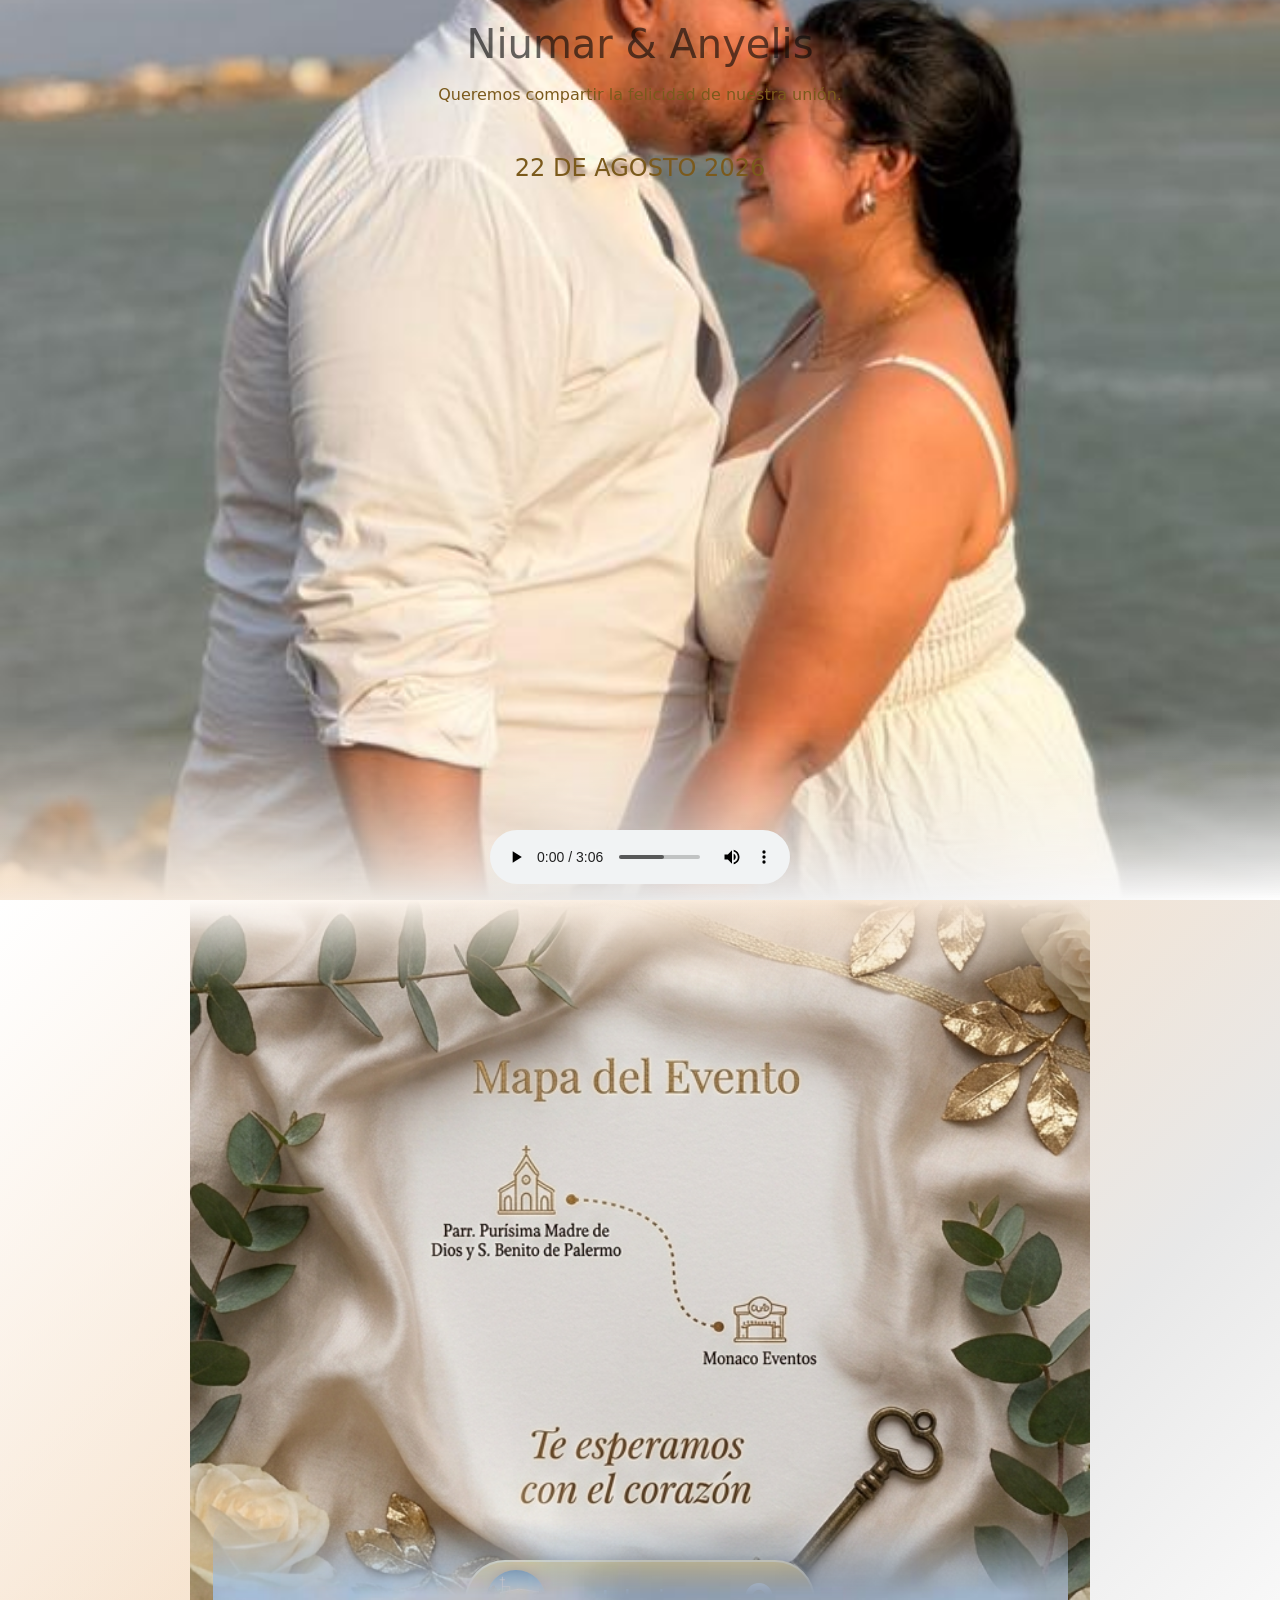
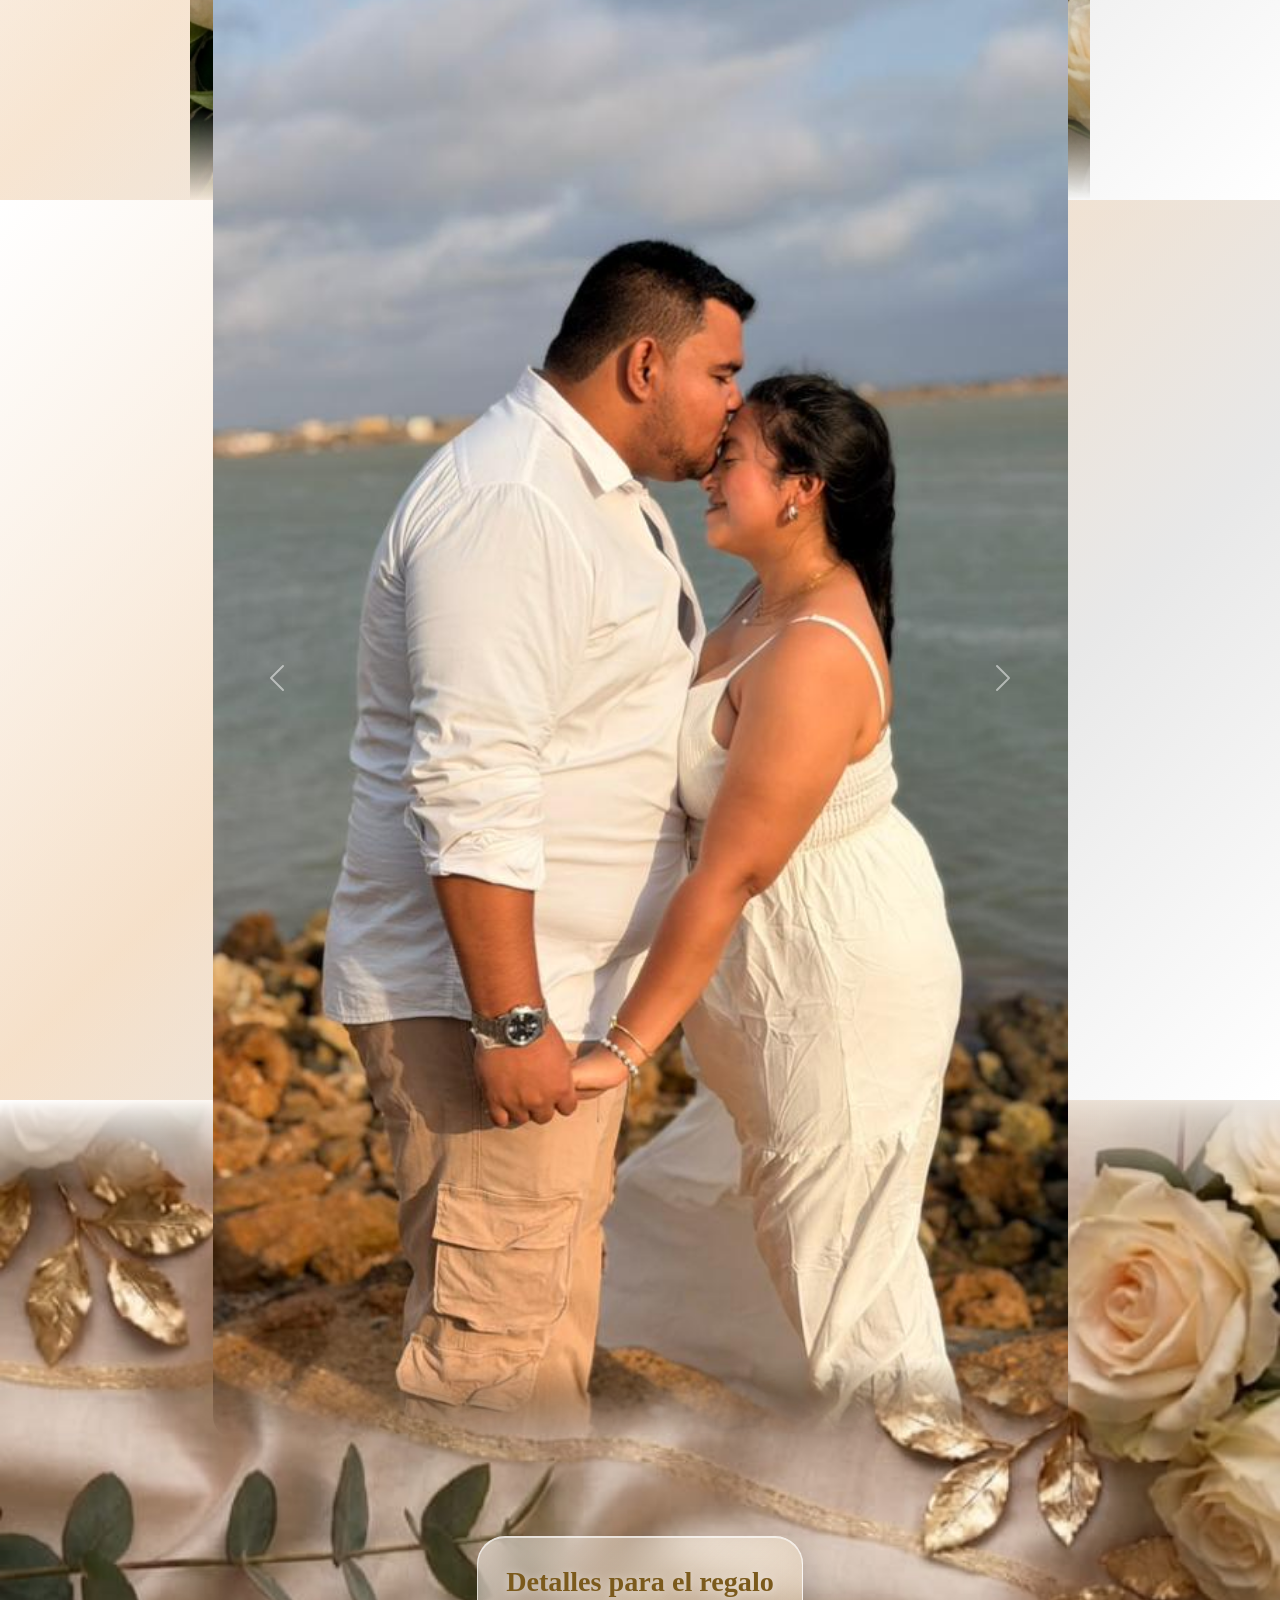
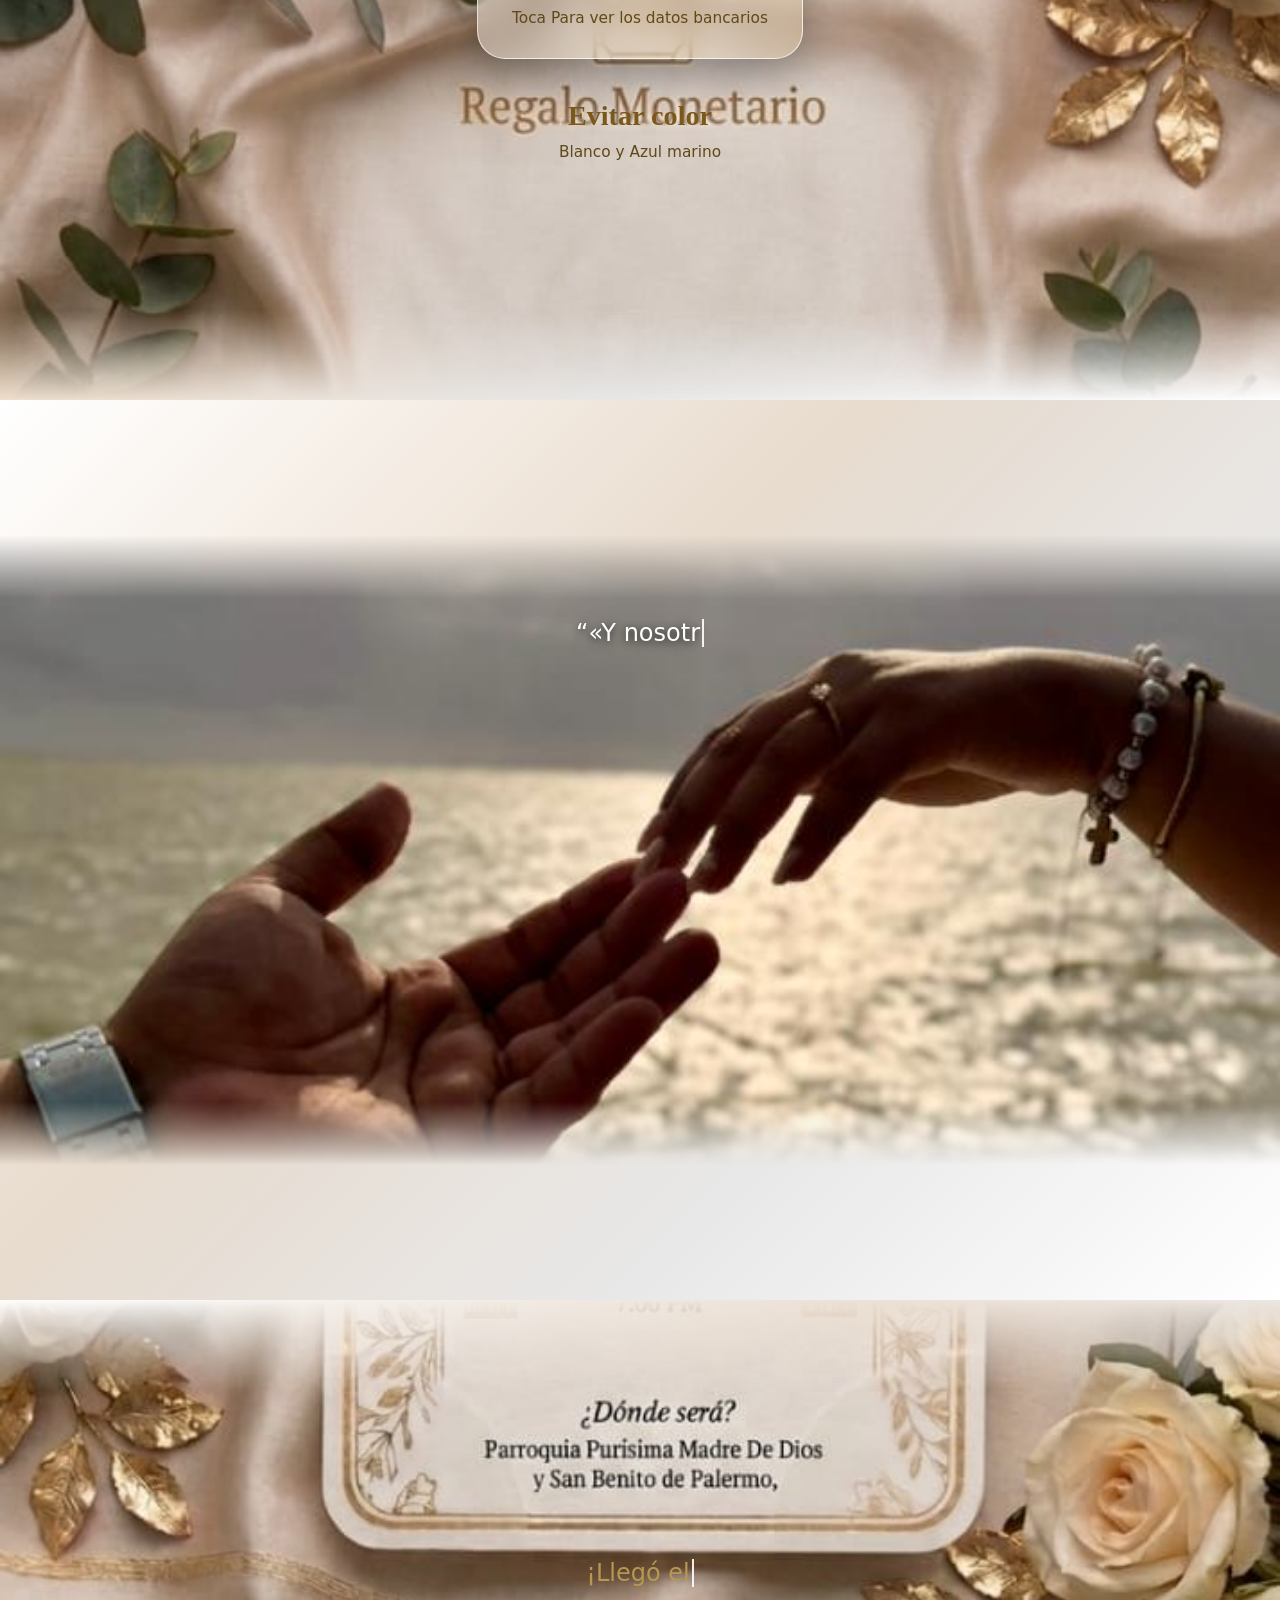
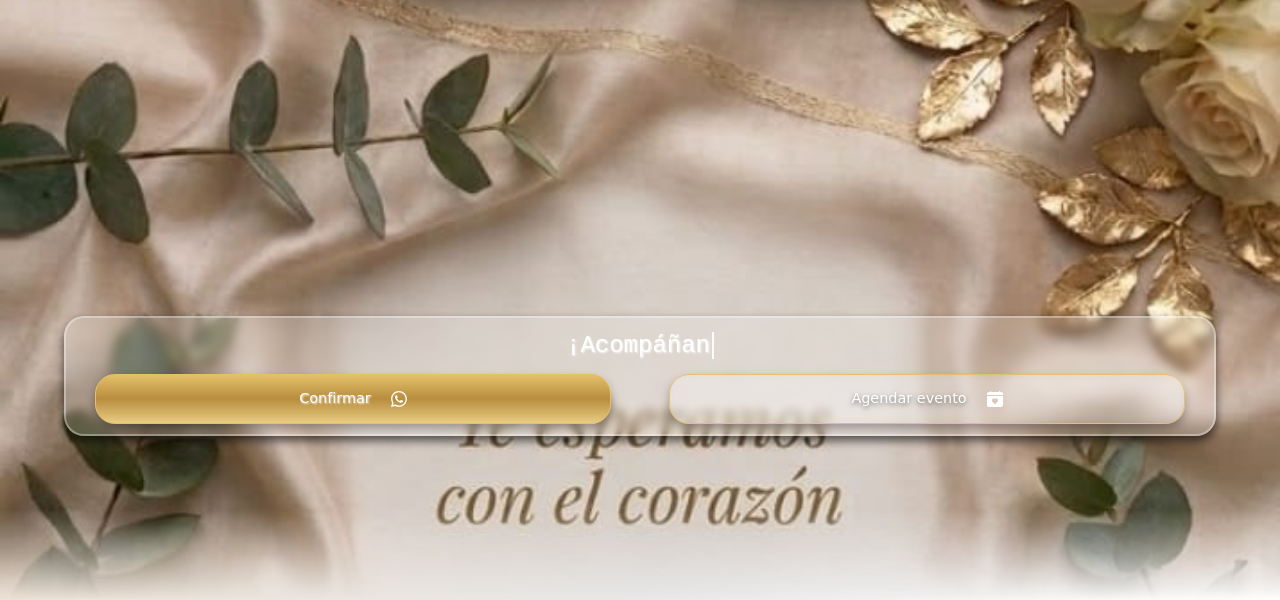
==== commit fcb8c158: "Update invitacion.html" ====
--- a/invitacion.html
+++ b/invitacion.html
@@ -23,7 +23,7 @@
                     <source media="(max-width: 768px)" srcset="./fotos/5.jpeg">
 
                     <source media="(min-width: 769px)" srcset="./fotos/1.jpeg">
-                    <img src="./fotos/1.jpg" alt="./fotos/1.jpeg"> 
+                    <img src="fotos/1.jpg" alt="./fotos/1.jpeg"> 
                 </picture>
             </div>
             <div class="texto-portada">
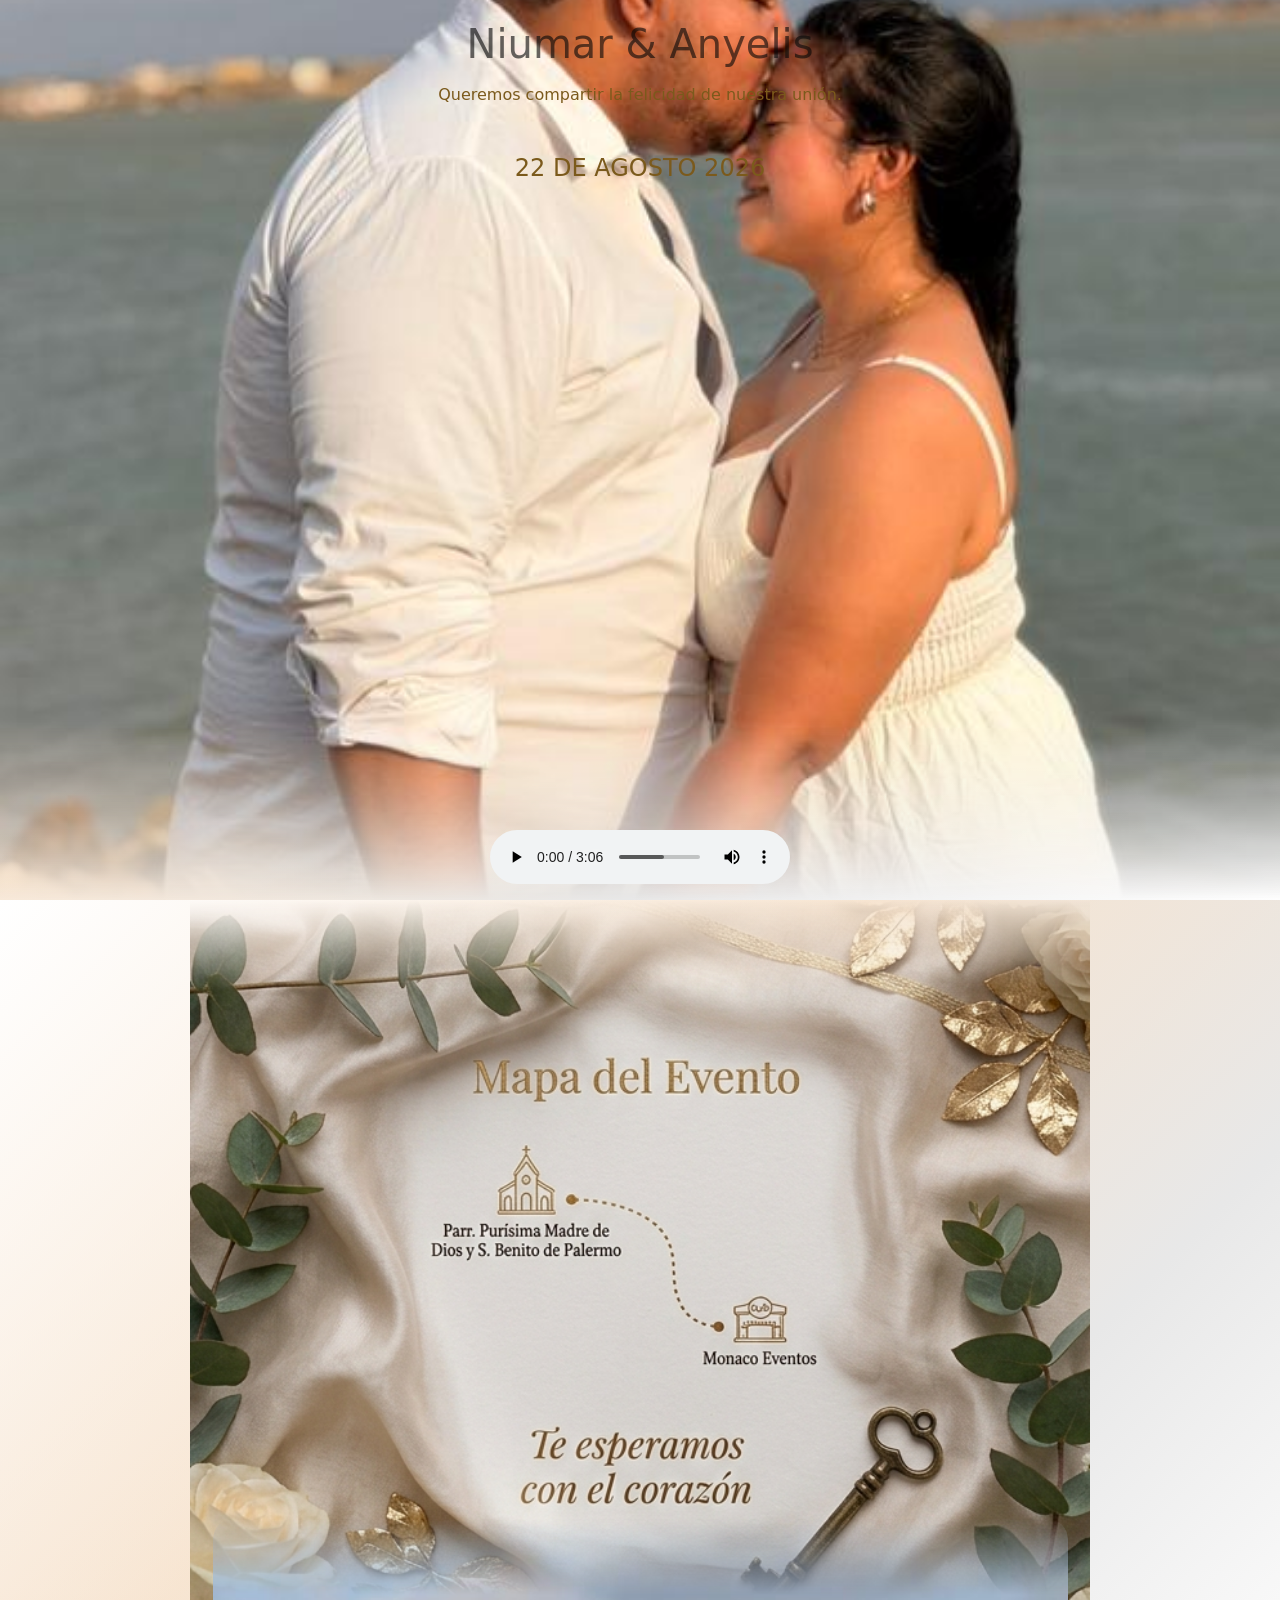
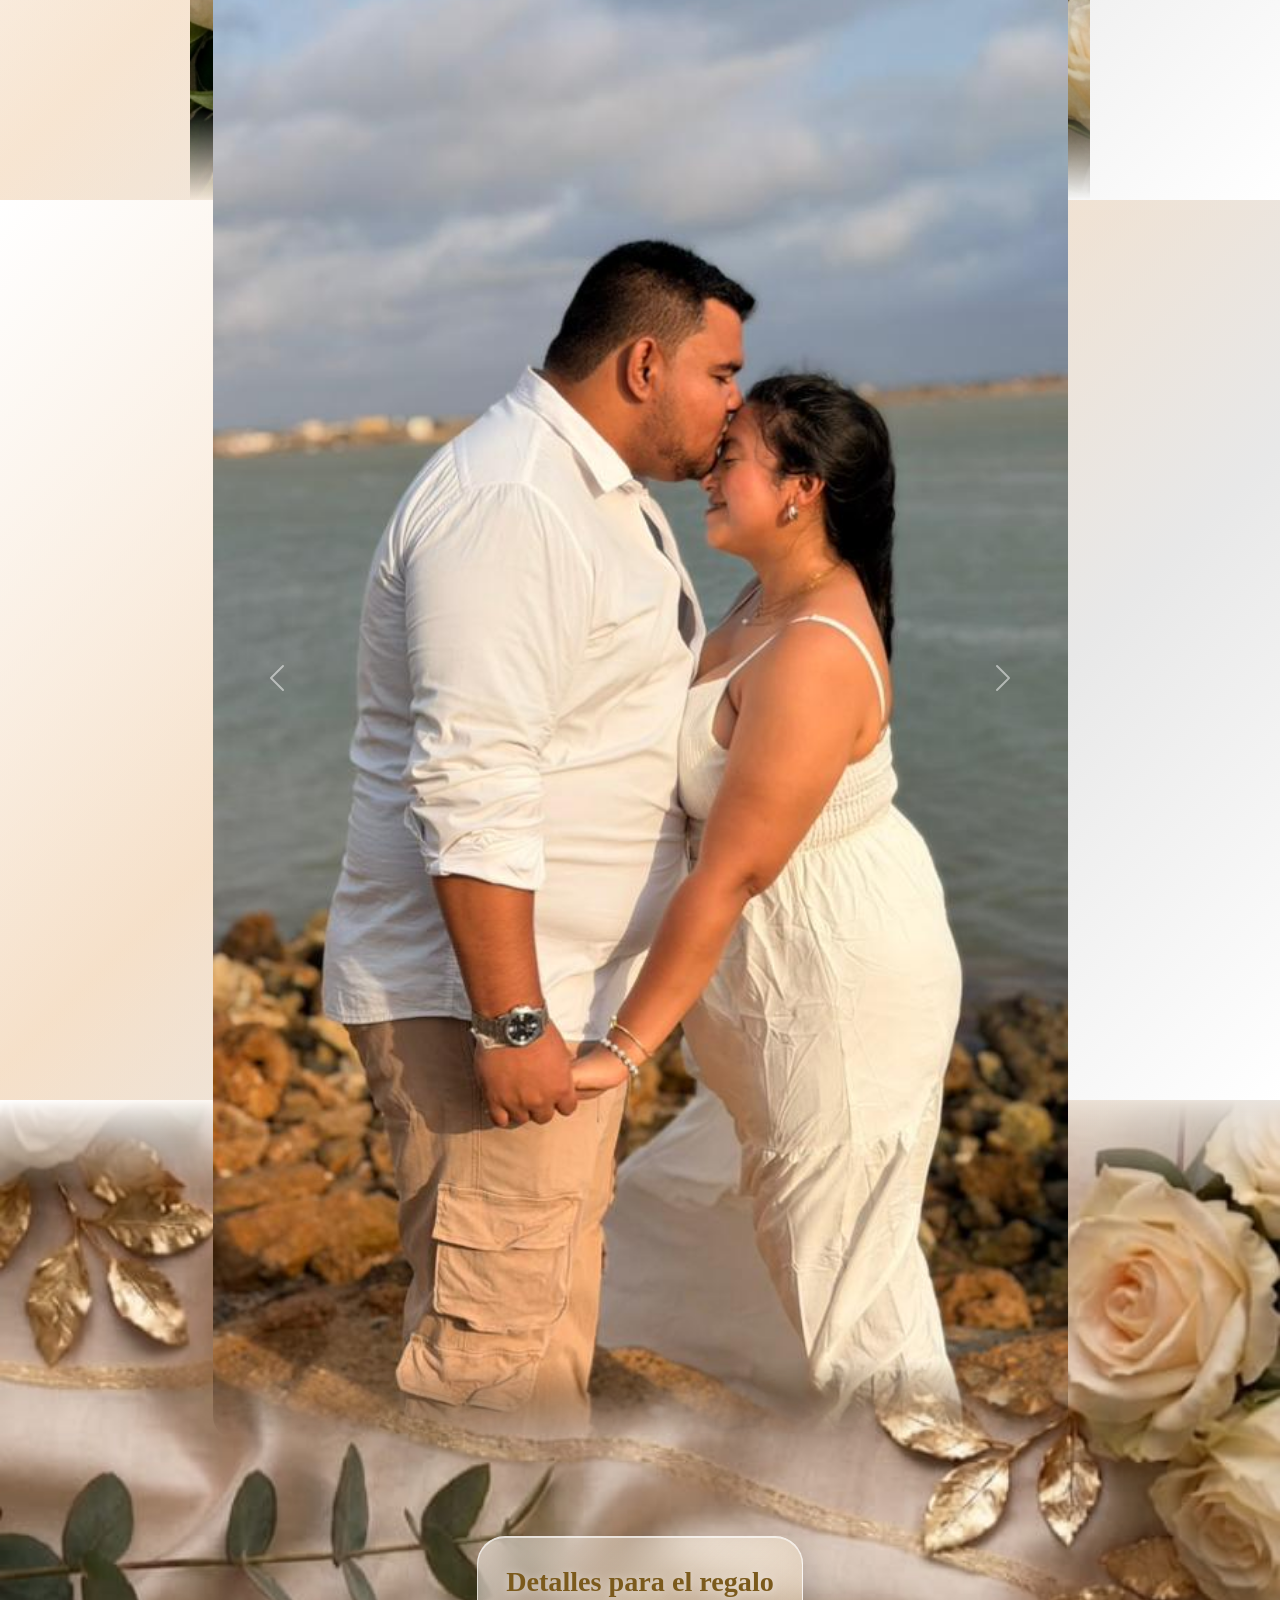
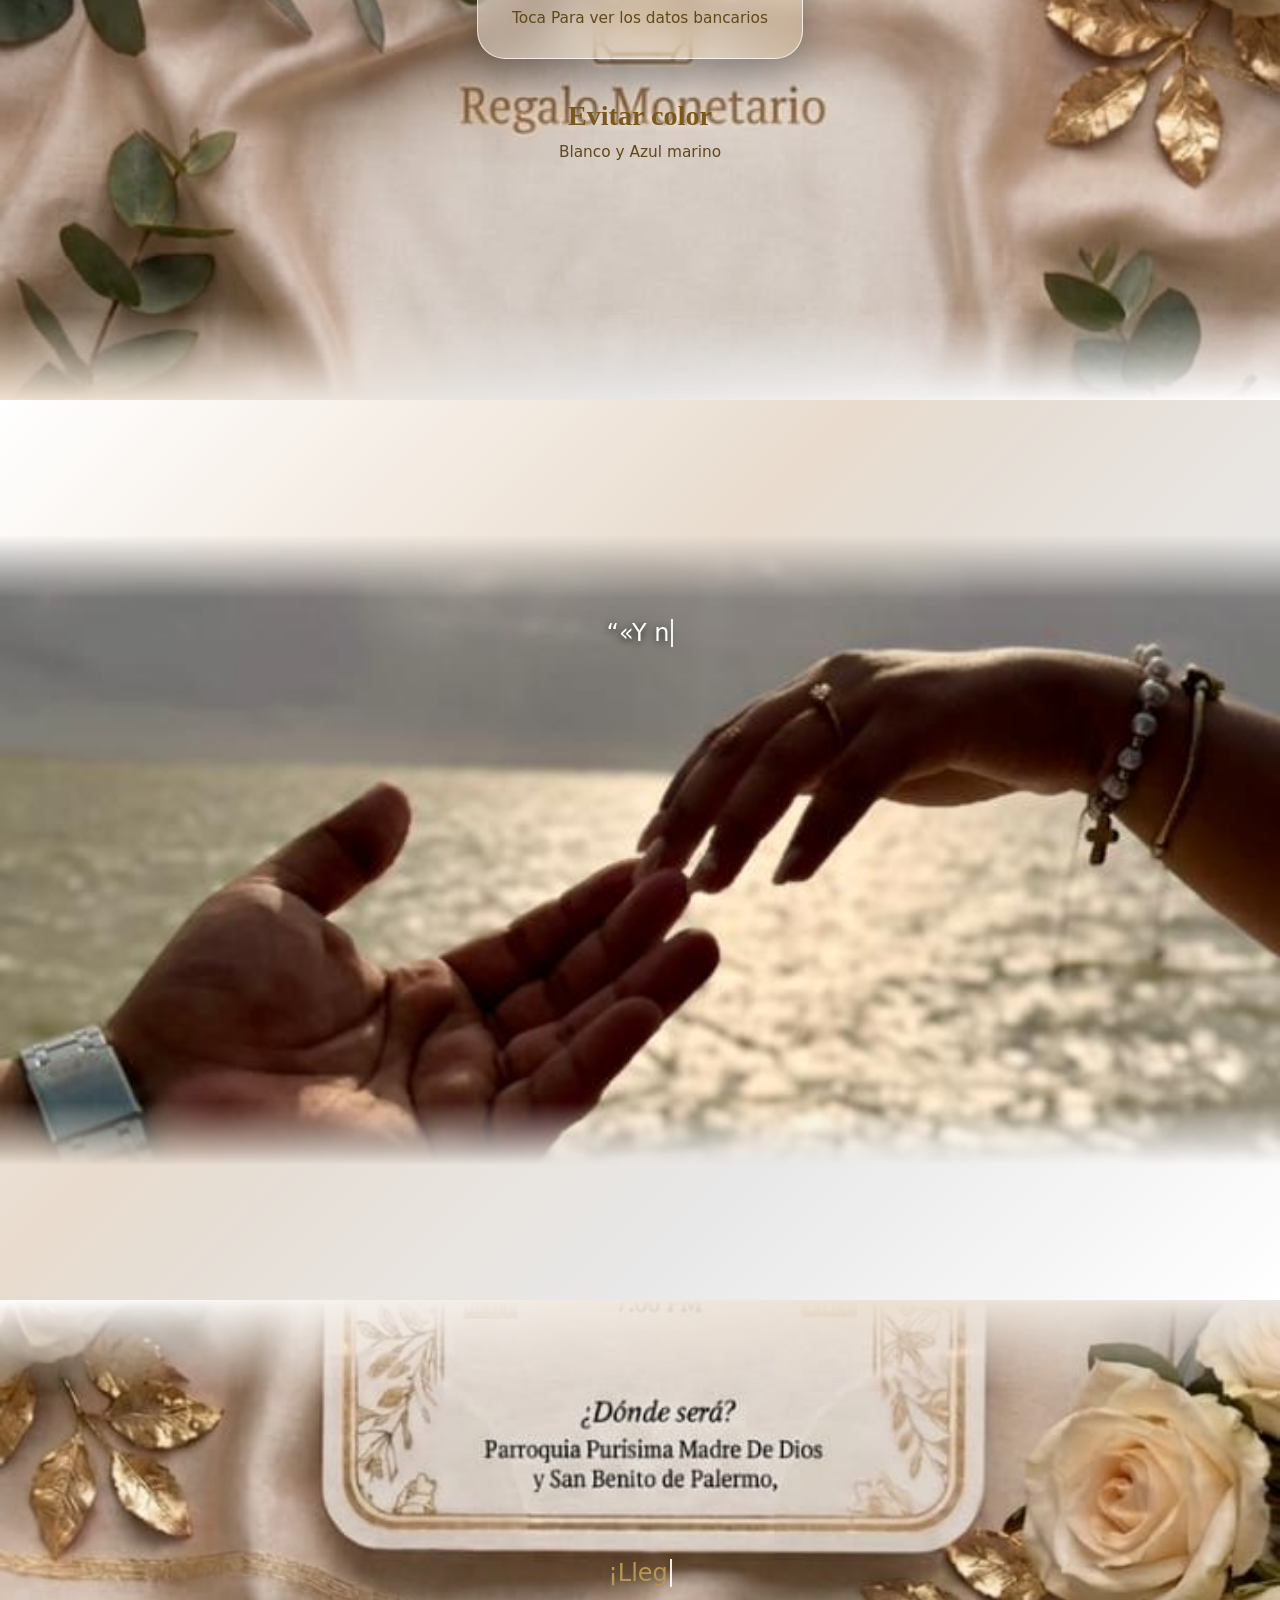
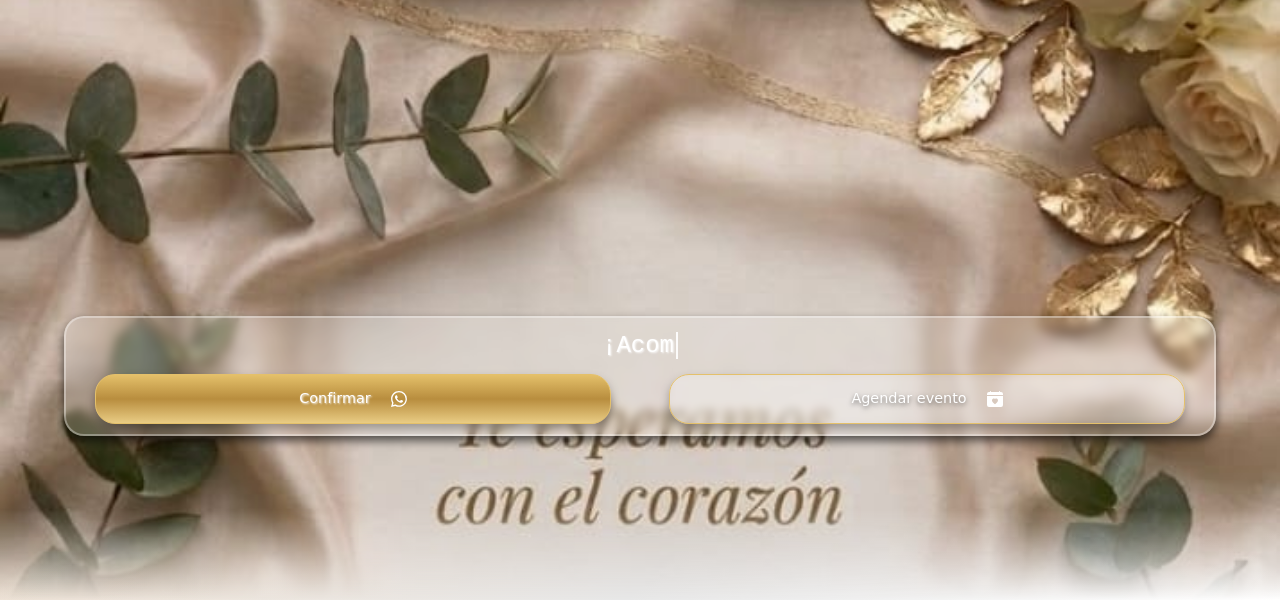
==== commit bcc0584a: "Update invitacion.html" ====
--- a/invitacion.html
+++ b/invitacion.html
@@ -20,10 +20,10 @@
         <div class="contendor-imagen">
             <div class="img-portada">
                 <picture>
-                    <source media="(max-width: 768px)" srcset="./fotos/5.jpeg">
-
-                    <source media="(min-width: 769px)" srcset="./fotos/1.jpeg">
-                    <img src="fotos/1.jpg" alt="./fotos/1.jpeg"> 
+                    <source media="(max-width: 768px)" srcset="fotos/5.jpeg">
+
+                    <source media="(min-width: 769px)" srcset="fotos/1.jpeg">
+                    <img src="fotos/1.jpg" alt="fotos/1.jpeg"> 
                 </picture>
             </div>
             <div class="texto-portada">
@@ -33,7 +33,7 @@
                 <h3>22 DE AGOSTO 2026</h3>  
                 
                 <audio autoplay loop controls>
-  <source src="./musica/WhatsApp Audio 2026-07-12 at 10.15.30 PM.mpeg"  type="audio/mpeg">
+  <source src="musica/WhatsApp Audio 2026-07-12 at 10.15.30 PM.mpeg"  type="audio/mpeg">
   Tu navegador no soporta el elemento de audio.
 </audio>
             </div>
@@ -44,10 +44,10 @@
     <div class="b2">
 
         <div class="contendor-lugares">
-            <img class="fondo-lugares" src="/fotos/fondo3.png" alt=""> 
+            <img class="fondo-lugares" src="fotos/fondo3.png" alt=""> 
 
             <a href="https://maps.app.goo.gl/RhKNfCVbf9KJ9trP8?g_st=aw" class="card-ubicacion-1">
-                <div class="foto-lugar-1"> <img src="/fotos/iglesia.jpeg" alt=""></div>
+                <div class="foto-lugar-1"> <img src="fotos/iglesia.jpeg" alt=""></div>
                 <div class="texto-lugar-1">
                     <p>Iglesia </p>
                     <p href=""><svg xmlns="http://www.w3.org/2000/svg" width="36" height="36" fill="currentColor"
@@ -72,7 +72,7 @@
 
                     <p>Recepción</p>
                 </div>
-                <div class="foto-lugar-1"> <img src="/fotos/clup.jpeg" alt=""></div>
+                <div class="foto-lugar-1"> <img src="fotos/clup.jpeg" alt=""></div>
 
             </a>
 
@@ -91,37 +91,37 @@
             <div id="carouselExampleFade" class="carousel slide carousel-fade">
                 <div class="carousel-inner">
                     <div class="carousel-item active">
-                        <img src="/fotos/1.jpeg" class="d-block w-100" alt="...">
-                    </div>
-                    <div class="carousel-item">
-                        <img src="/fotos/2.jpeg" class="d-block w-100" alt="...">
-                    </div>
-                    <div class="carousel-item">
-                        <img src="/fotos/3.jpeg" class="d-block w-100" alt="...">
-                    </div>
-                    <div class="carousel-item">
-                        <img src="/fotos/4.jpeg" class="d-block w-100" alt="...">
+                        <img src="fotos/1.jpeg" class="d-block w-100" alt="...">
+                    </div>
+                    <div class="carousel-item">
+                        <img src="fotos/2.jpeg" class="d-block w-100" alt="...">
+                    </div>
+                    <div class="carousel-item">
+                        <img src="fotos/3.jpeg" class="d-block w-100" alt="...">
+                    </div>
+                    <div class="carousel-item">
+                        <img src="fotos/4.jpeg" class="d-block w-100" alt="...">
                     </div>
                     
                     <div class="carousel-item">
-                        <img src="/fotos/7.jpeg" class="d-block w-100" alt="...">
+                        <img src="fotos/7.jpeg" class="d-block w-100" alt="...">
                     </div> 
                     <div class="carousel-item">
-                        <img src="/fotos/8.jpeg" class="d-block w-100" alt="...">
-                    </div>
-                    <div class="carousel-item">
-                        <img src="/fotos/9.jpeg" class="d-block w-100" alt="...">
-                    </div>
-                    <div class="carousel-item">
-                        <img src="/fotos/10.jpeg" class="d-block w-100" alt="...">
-                    </div>
-
-                    <div class="carousel-item">
-                        <img src="/fotos/11.jpeg" class="d-block w-100" alt="...">
+                        <img src="fotos/8.jpeg" class="d-block w-100" alt="...">
+                    </div>
+                    <div class="carousel-item">
+                        <img src="fotos/9.jpeg" class="d-block w-100" alt="...">
+                    </div>
+                    <div class="carousel-item">
+                        <img src="fotos/10.jpeg" class="d-block w-100" alt="...">
+                    </div>
+
+                    <div class="carousel-item">
+                        <img src="fotos/11.jpeg" class="d-block w-100" alt="...">
                     </div>
                     <div class="carousel-item">
                         <video class="d-block w-100" controls autoplay muted loop>
-                            <source src="/fotos/V3.mp4" type="video/mp4">
+                            <source src="fotos/V3.mp4" type="video/mp4">
                         </video>
                     </div>
                 </div>
@@ -166,14 +166,14 @@
 
 
         </div>
-        <div class="detalles"><img src="/fotos/detalle.jpeg" alt="">
+        <div class="detalles"><img src="fotos/detalle.jpeg" alt="">
         </div>
     </div>
 
 
     <div class="b2">
         <div class="cinta-biblica">
-            <img src="/fotos/16.jpeg" alt="">
+            <img src="fotos/16.jpeg" alt="">
             <p>“​​«Y nosotros hemos conocido el amor que Dios nos tiene, y hemos creído en él. Dios es Amor y quien
                 permanece en el amor permanece en Dios y Dios permanece en él». ​1 Jn 4, 16”</p>
 
@@ -186,7 +186,7 @@
     <div class="b2">
 
         <div class="a3">
-            <img src="/fotos/fondo5.jpeg" alt="">
+            <img src="fotos/fondo5.jpeg" alt="">
             <div class="container-tiempo"> 
                 <div class="conteo">
                     <div class="container">
@@ -310,7 +310,7 @@
     <script src="https://cdn.jsdelivr.net/npm/bootstrap@5.3.8/dist/js/bootstrap.bundle.min.js"
         integrity="sha384-FKyoEForCGlyvwx9Hj09JcYn3nv7wiPVlz7YYwJrWVcXK/BmnVDxM+D2scQbITxI"
         crossorigin="anonymous"></script>
-    <script src="/script.js"></script>
+    <script src="script.js"></script>
 </body>
 
 </html>
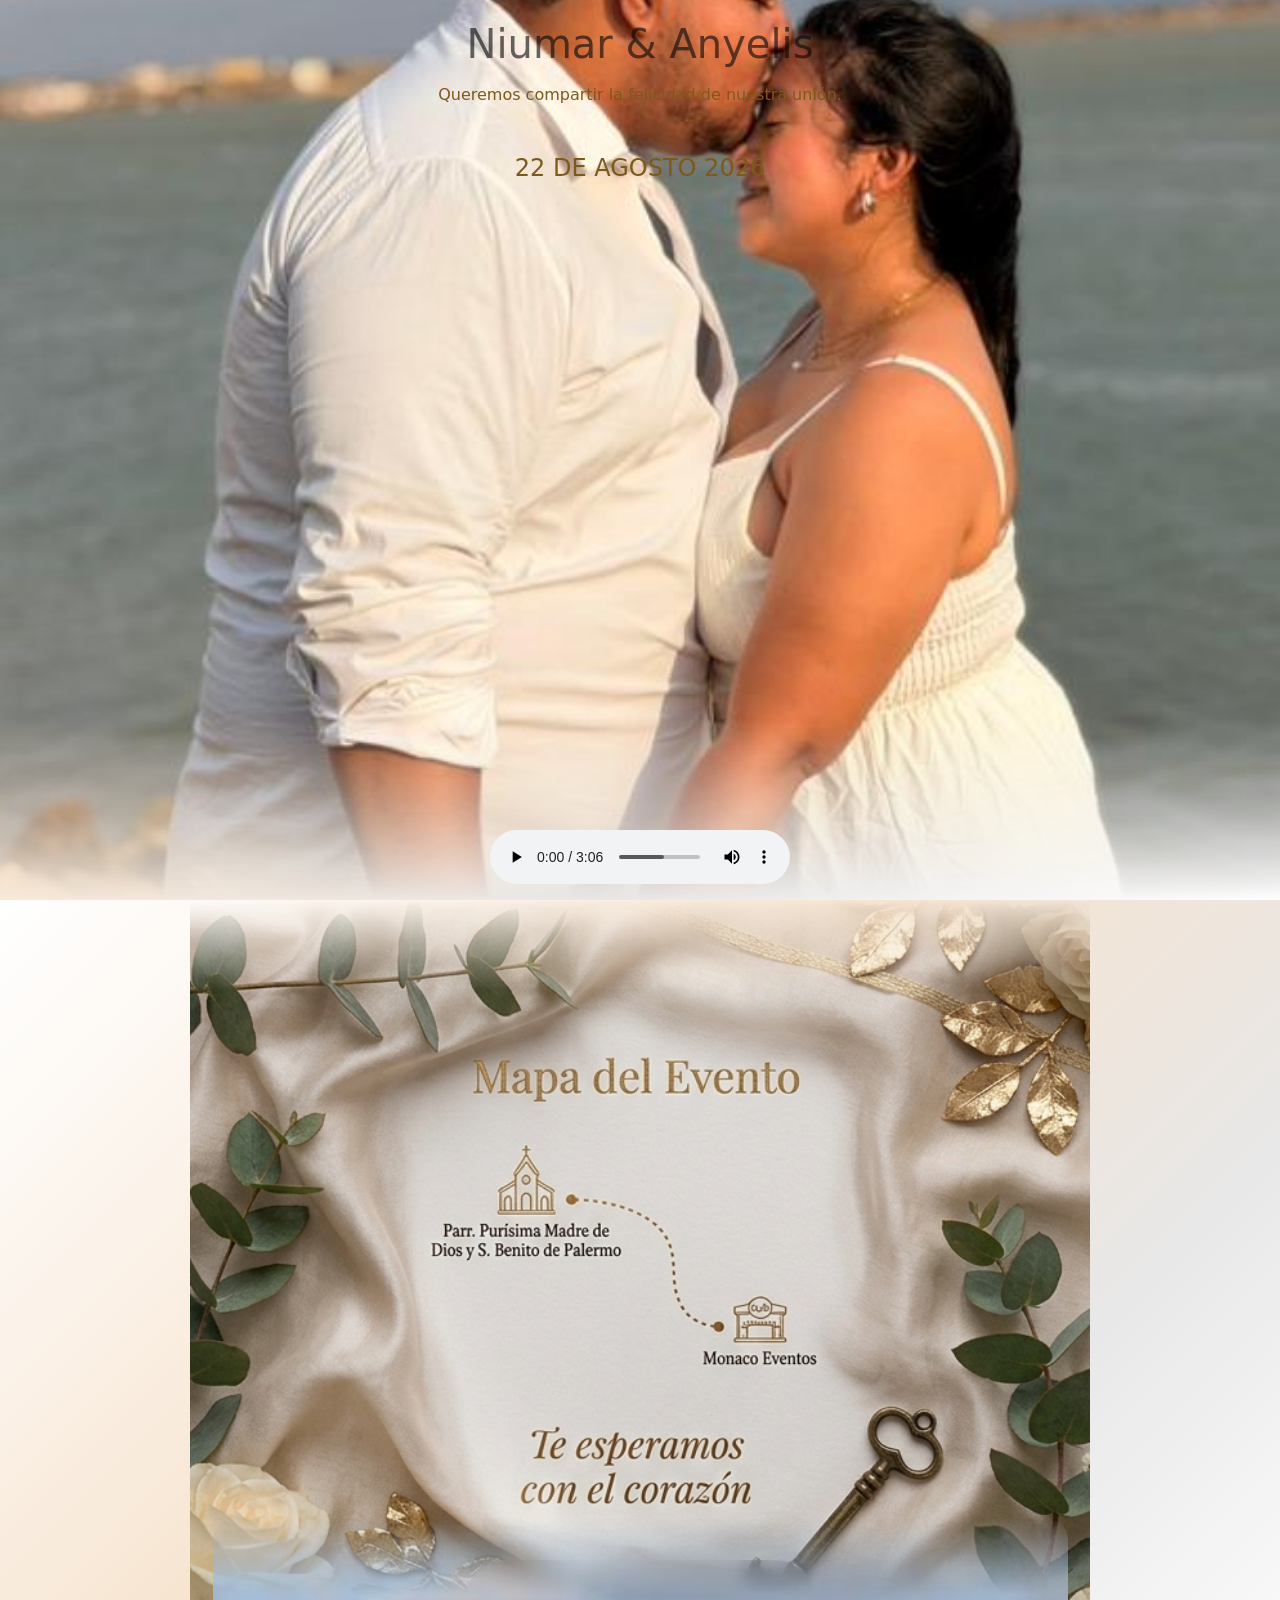
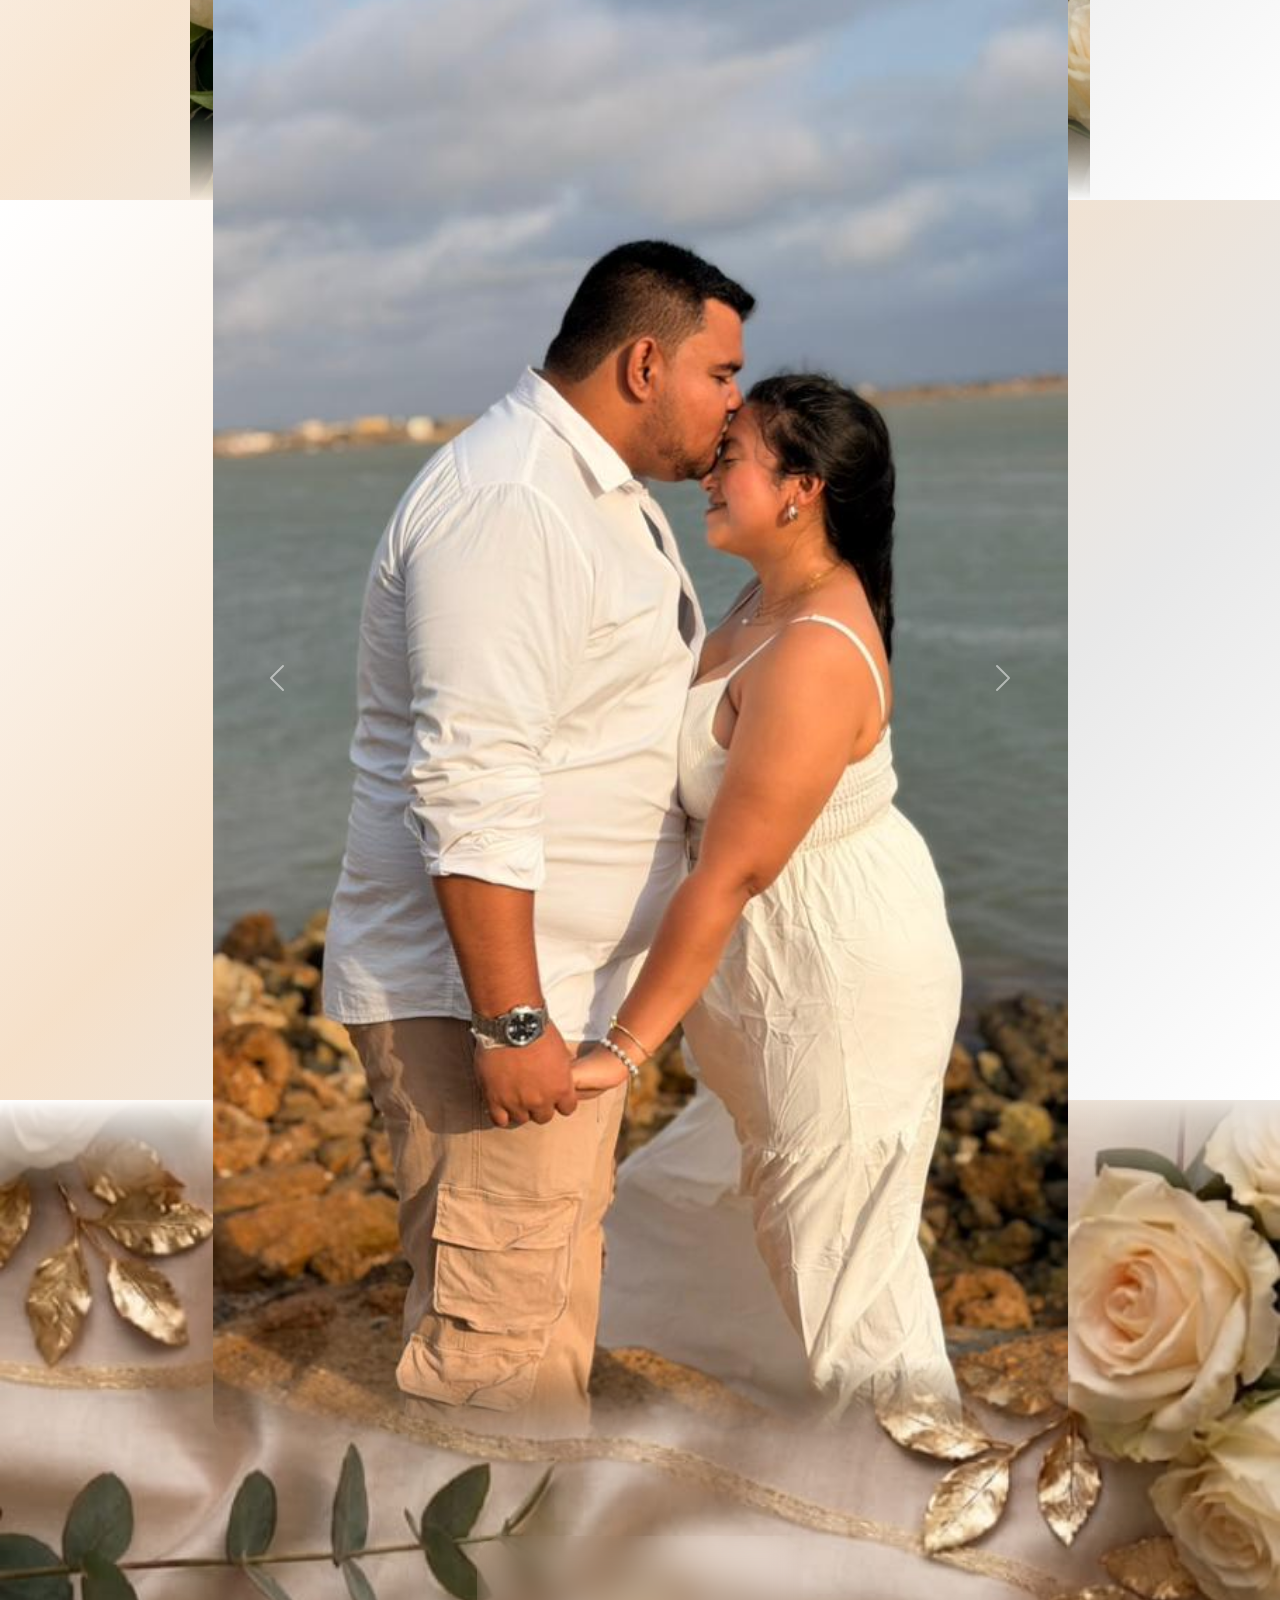
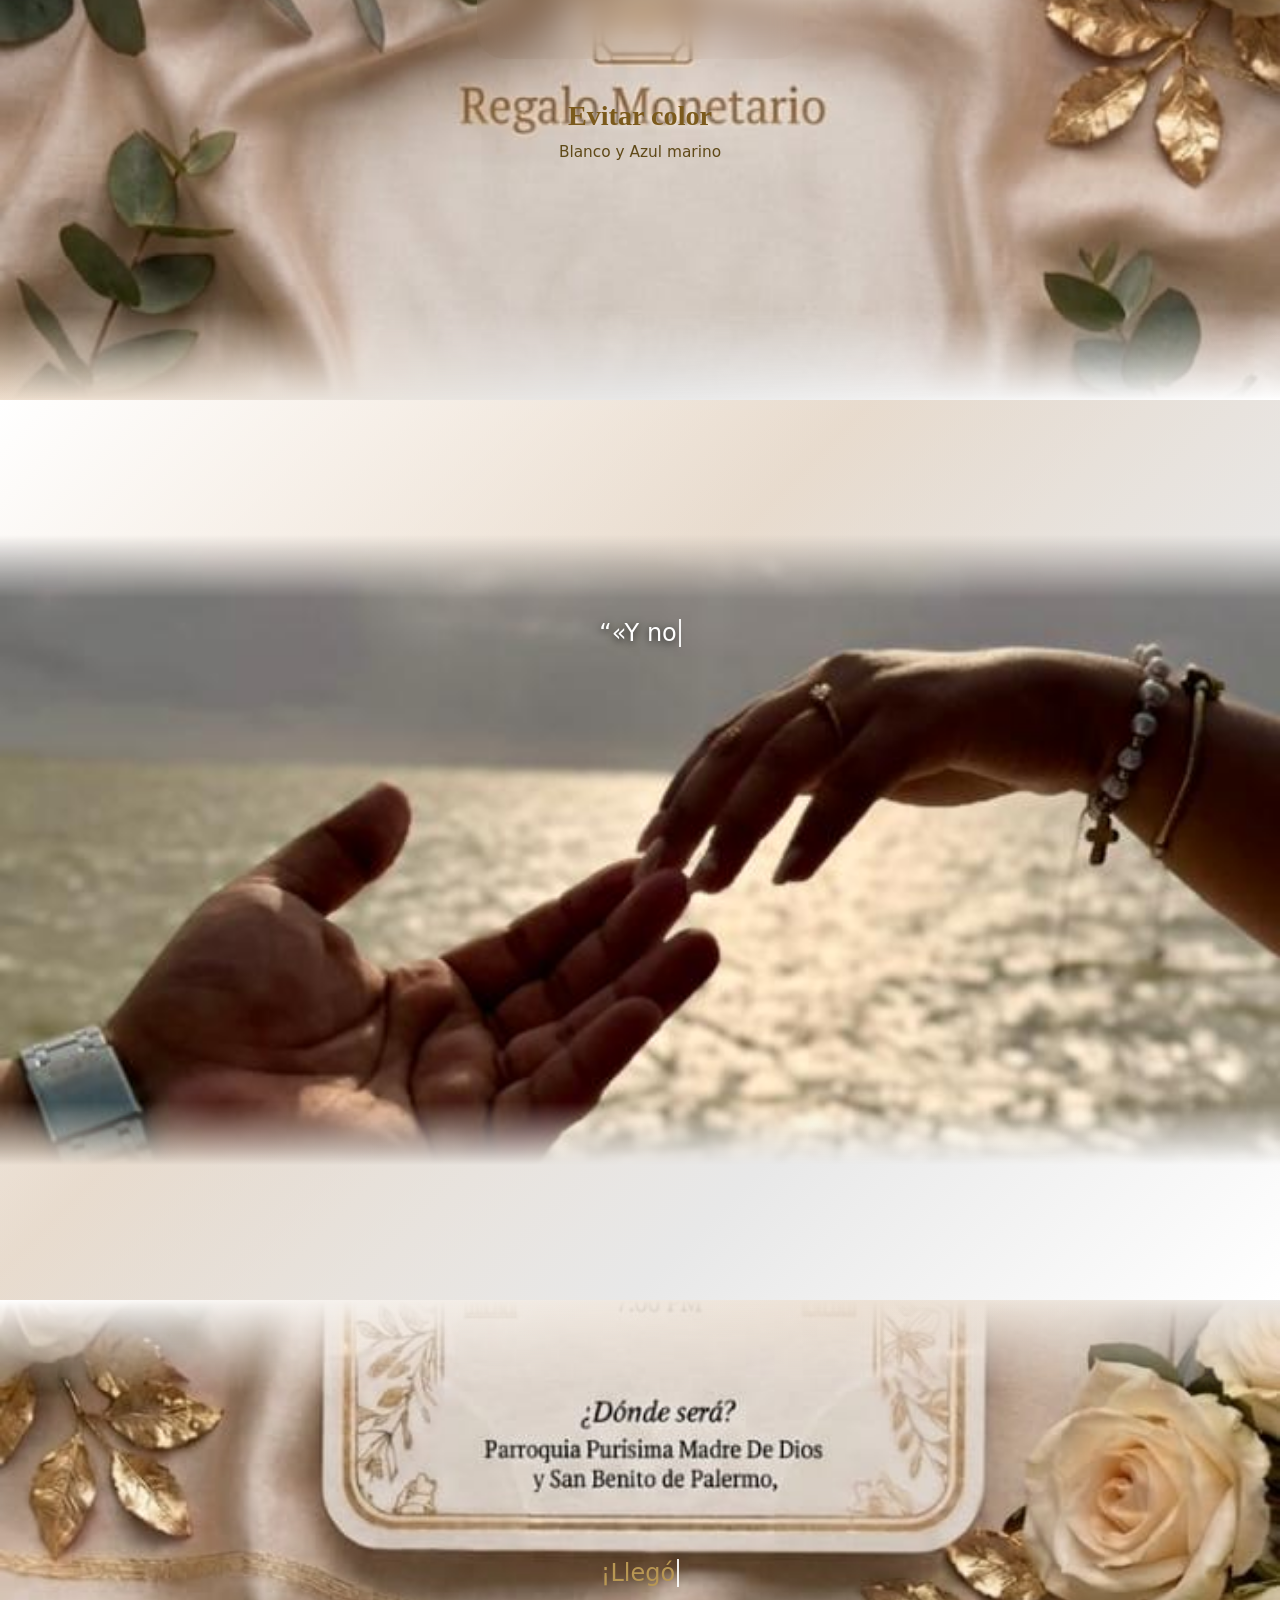
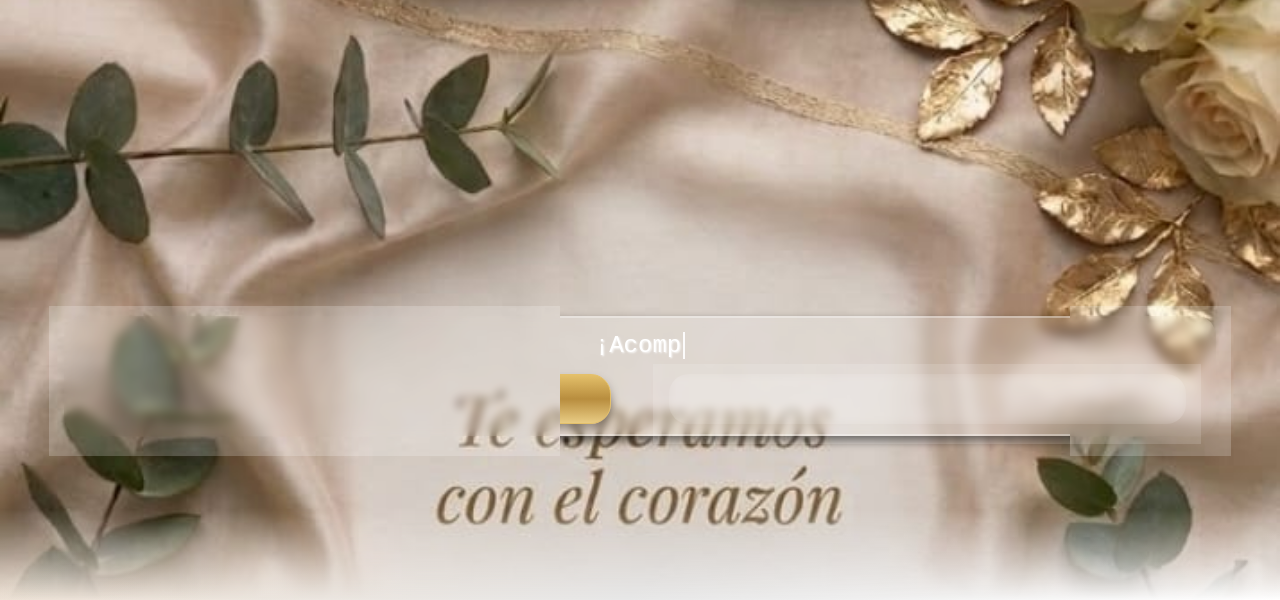
==== commit 1aa3b5a3: "Update invitacion.html" ====
--- a/invitacion.html
+++ b/invitacion.html
@@ -310,7 +310,7 @@
     <script src="https://cdn.jsdelivr.net/npm/bootstrap@5.3.8/dist/js/bootstrap.bundle.min.js"
         integrity="sha384-FKyoEForCGlyvwx9Hj09JcYn3nv7wiPVlz7YYwJrWVcXK/BmnVDxM+D2scQbITxI"
         crossorigin="anonymous"></script>
-    <script src="script.js"></script>
+    <script src="./script.js"></script>
 </body>
 
 </html>
